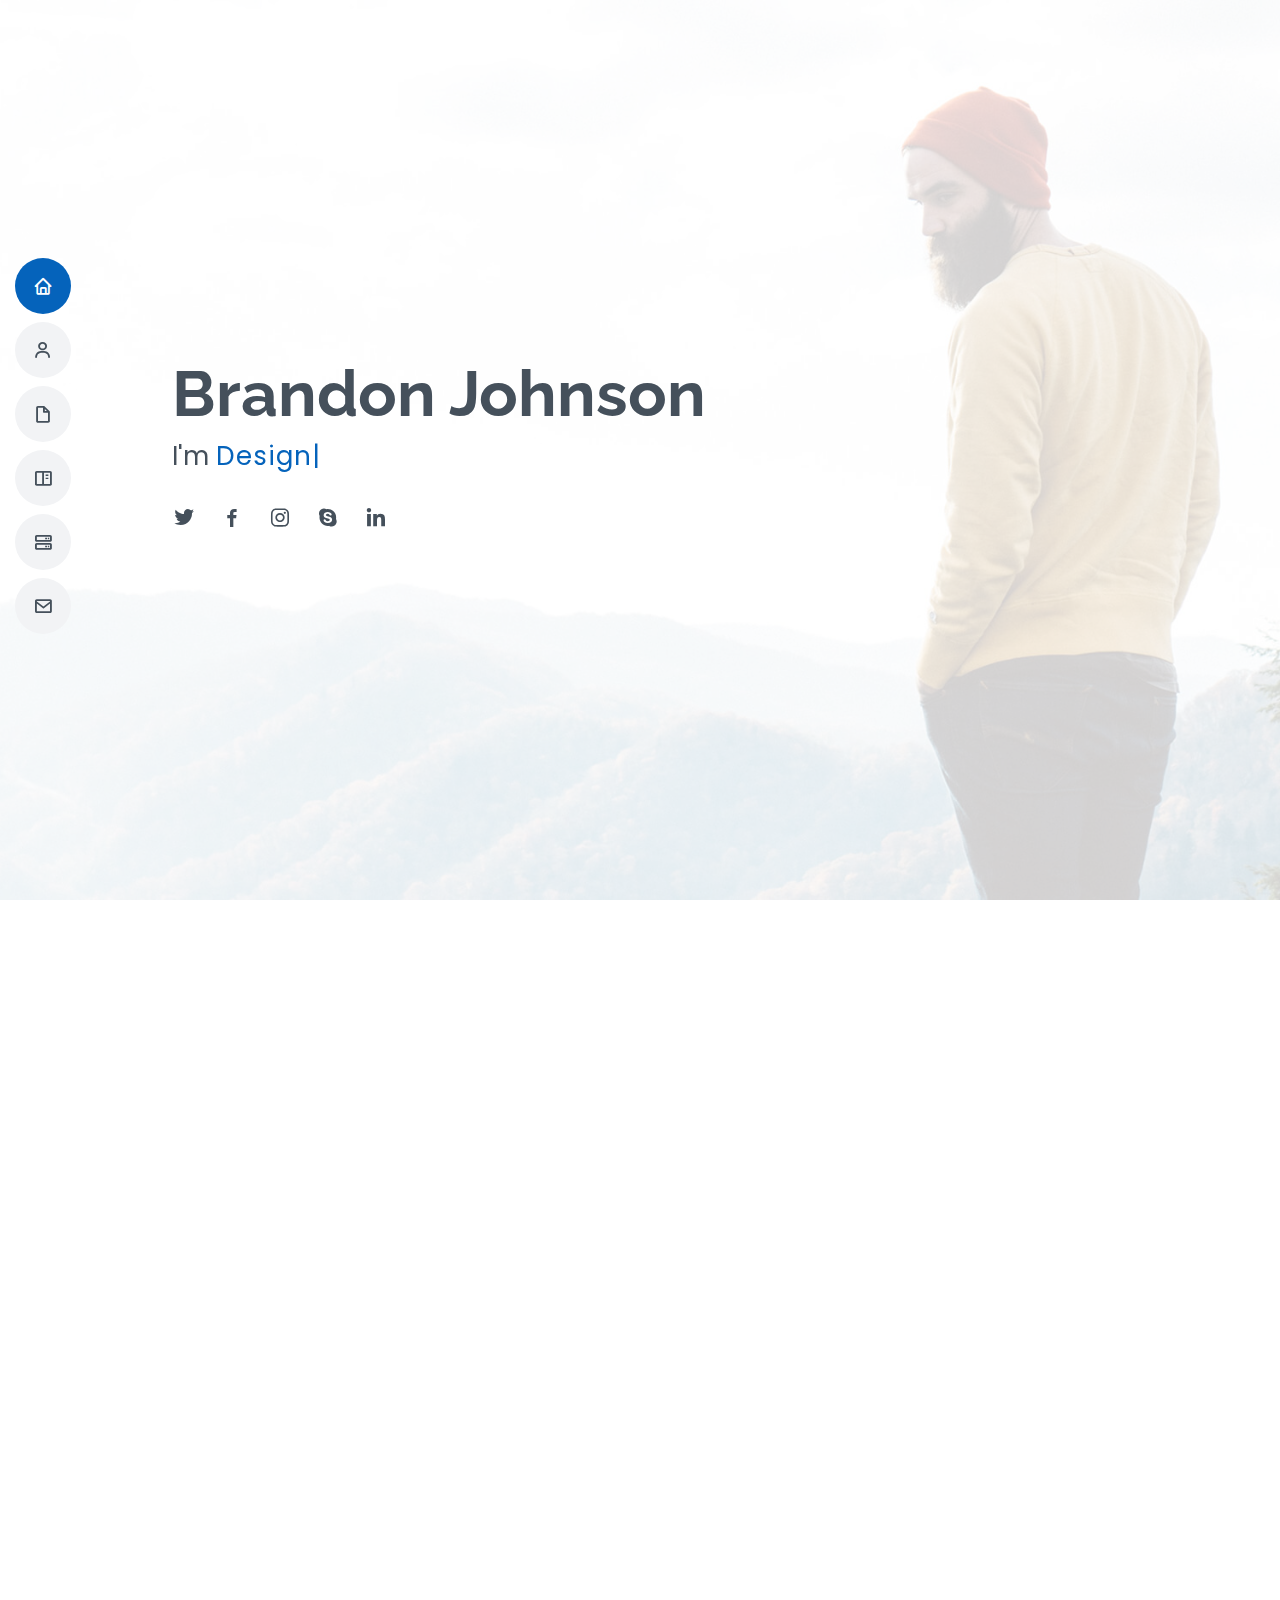
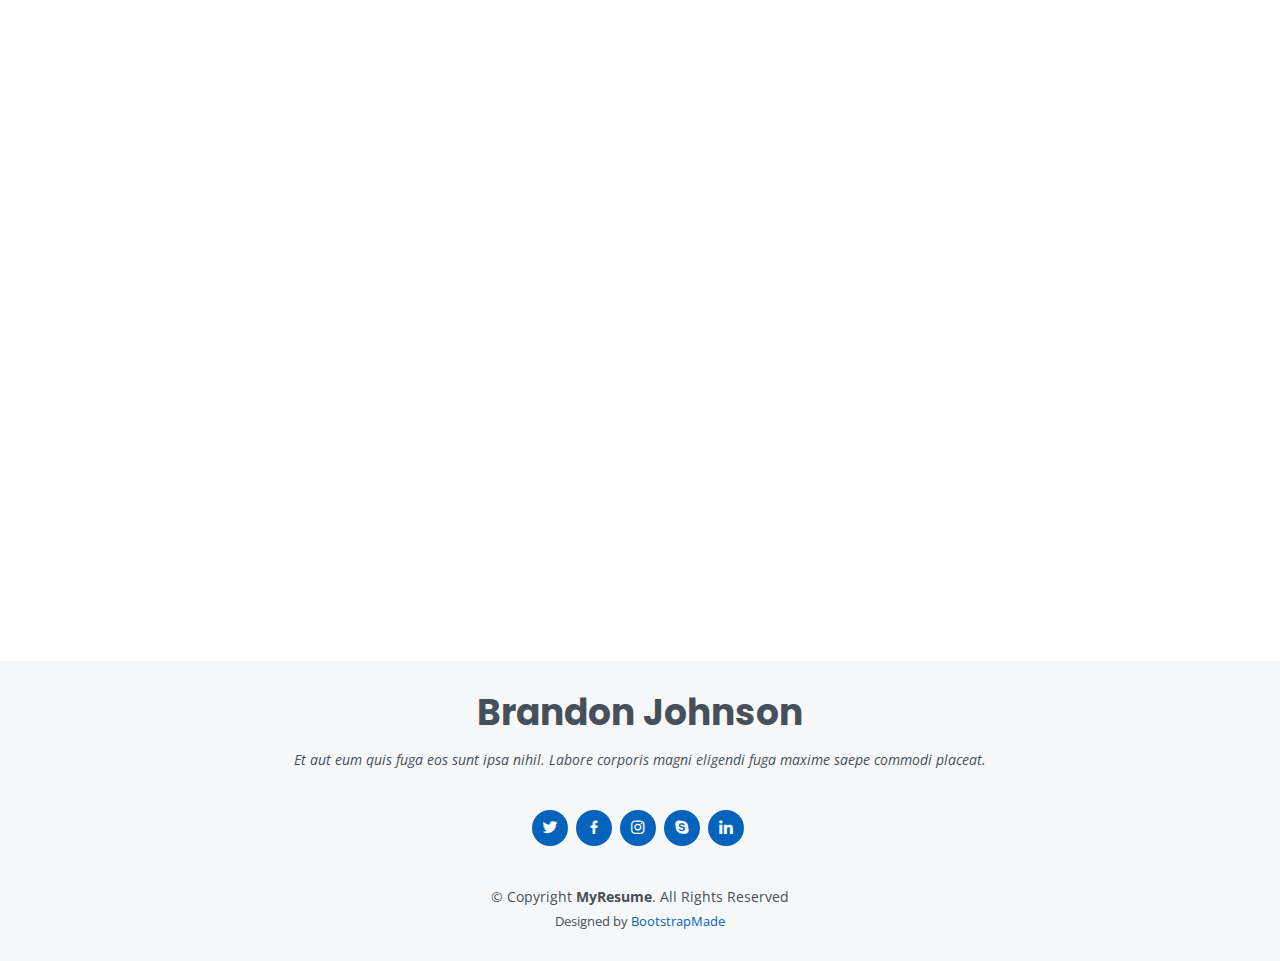
==== index.html @ c9fea16d "first commit" ====
<!DOCTYPE html>
<html lang="en">

<head>
  <meta charset="utf-8">
  <meta content="width=device-width, initial-scale=1.0" name="viewport">

  <title>MyResume Bootstrap Template - Index</title>
  <meta content="" name="description">
  <meta content="" name="keywords">

  <!-- Favicons -->
  <link href="assets/img/favicon.png" rel="icon">
  <link href="assets/img/apple-touch-icon.png" rel="apple-touch-icon">

  <!-- Google Fonts -->
  <link href="https://fonts.googleapis.com/css?family=Open+Sans:300,300i,400,400i,600,600i,700,700i|Raleway:300,300i,400,400i,500,500i,600,600i,700,700i|Poppins:300,300i,400,400i,500,500i,600,600i,700,700i" rel="stylesheet">

  <!-- Vendor CSS Files -->
  <link href="assets/vendor/aos/aos.css" rel="stylesheet">
  <link href="assets/vendor/bootstrap/css/bootstrap.min.css" rel="stylesheet">
  <link href="assets/vendor/bootstrap-icons/bootstrap-icons.css" rel="stylesheet">
  <link href="assets/vendor/boxicons/css/boxicons.min.css" rel="stylesheet">
  <link href="assets/vendor/glightbox/css/glightbox.min.css" rel="stylesheet">
  <link href="assets/vendor/swiper/swiper-bundle.min.css" rel="stylesheet">

  <!-- Template Main CSS File -->
  <link href="assets/css/style.css" rel="stylesheet">

  <!-- =======================================================
  * Template Name: MyResume - v4.6.0
  * Template URL: https://bootstrapmade.com/free-html-bootstrap-template-my-resume/
  * Author: BootstrapMade.com
  * License: https://bootstrapmade.com/license/
  ======================================================== -->
</head>

<body>

  <!-- ======= Mobile nav toggle button ======= -->
  <!-- <button type="button" class="mobile-nav-toggle d-xl-none"><i class="bi bi-list mobile-nav-toggle"></i></button> -->
  <i class="bi bi-list mobile-nav-toggle d-xl-none"></i>
  <!-- ======= Header ======= -->
  <header id="header" class="d-flex flex-column justify-content-center">

    <nav id="navbar" class="navbar nav-menu">
      <ul>
        <li><a href="#hero" class="nav-link scrollto active"><i class="bx bx-home"></i> <span>Home</span></a></li>
        <li><a href="#about" class="nav-link scrollto"><i class="bx bx-user"></i> <span>About</span></a></li>
        <li><a href="#resume" class="nav-link scrollto"><i class="bx bx-file-blank"></i> <span>Resume</span></a></li>
        <li><a href="#portfolio" class="nav-link scrollto"><i class="bx bx-book-content"></i> <span>Portfolio</span></a></li>
        <li><a href="#services" class="nav-link scrollto"><i class="bx bx-server"></i> <span>Services</span></a></li>
        <li><a href="#contact" class="nav-link scrollto"><i class="bx bx-envelope"></i> <span>Contact</span></a></li>
      </ul>
    </nav><!-- .nav-menu -->

  </header><!-- End Header -->

  <!-- ======= Hero Section ======= -->
  <section id="hero" class="d-flex flex-column justify-content-center">
    <div class="container" data-aos="zoom-in" data-aos-delay="100">
      <h1>Brandon Johnson</h1>
      <p>I'm <span class="typed" data-typed-items="Designer, Developer, Freelancer, Photographer"></span></p>
      <div class="social-links">
        <a href="#" class="twitter"><i class="bx bxl-twitter"></i></a>
        <a href="#" class="facebook"><i class="bx bxl-facebook"></i></a>
        <a href="#" class="instagram"><i class="bx bxl-instagram"></i></a>
        <a href="#" class="google-plus"><i class="bx bxl-skype"></i></a>
        <a href="#" class="linkedin"><i class="bx bxl-linkedin"></i></a>
      </div>
    </div>
  </section><!-- End Hero -->

  <main id="main">

    <!-- ======= About Section ======= -->
    <section id="about" class="about">
      <div class="container" data-aos="fade-up">

        <div class="section-title">
          <h2>About</h2>
          <p>Magnam dolores commodi suscipit. Necessitatibus eius consequatur ex aliquid fuga eum quidem. Sit sint consectetur velit. Quisquam quos quisquam cupiditate. Et nemo qui impedit suscipit alias ea. Quia fugiat sit in iste officiis commodi quidem hic quas.</p>
        </div>

        <div class="row">
          <div class="col-lg-4">
            <img src="assets/img/profile-img.jpg" class="img-fluid" alt="">
          </div>
          <div class="col-lg-8 pt-4 pt-lg-0 content">
            <h3>UI/UX Designer &amp; Web Developer.</h3>
            <p class="fst-italic">
              Lorem ipsum dolor sit amet, consectetur adipiscing elit, sed do eiusmod tempor incididunt ut labore et dolore
              magna aliqua.
            </p>
            <div class="row">
              <div class="col-lg-6">
                <ul>
                  <li><i class="bi bi-chevron-right"></i> <strong>Birthday:</strong> <span>1 May 1995</span></li>
                  <li><i class="bi bi-chevron-right"></i> <strong>Website:</strong> <span>www.example.com</span></li>
                  <li><i class="bi bi-chevron-right"></i> <strong>Phone:</strong> <span>+123 456 7890</span></li>
                  <li><i class="bi bi-chevron-right"></i> <strong>City:</strong> <span>New York, USA</span></li>
                </ul>
              </div>
              <div class="col-lg-6">
                <ul>
                  <li><i class="bi bi-chevron-right"></i> <strong>Age:</strong> <span>30</span></li>
                  <li><i class="bi bi-chevron-right"></i> <strong>Degree:</strong> <span>Master</span></li>
                  <li><i class="bi bi-chevron-right"></i> <strong>PhEmailone:</strong> <span>email@example.com</span></li>
                  <li><i class="bi bi-chevron-right"></i> <strong>Freelance:</strong> <span>Available</span></li>
                </ul>
              </div>
            </div>
            <p>
              Officiis eligendi itaque labore et dolorum mollitia officiis optio vero. Quisquam sunt adipisci omnis et ut. Nulla accusantium dolor incidunt officia tempore. Et eius omnis.
              Cupiditate ut dicta maxime officiis quidem quia. Sed et consectetur qui quia repellendus itaque neque. Aliquid amet quidem ut quaerat cupiditate. Ab et eum qui repellendus omnis culpa magni laudantium dolores.
            </p>
          </div>
        </div>

      </div>
    </section><!-- End About Section -->

    <!-- ======= Facts Section ======= -->
    <section id="facts" class="facts">
      <div class="container" data-aos="fade-up">

        <div class="section-title">
          <h2>Facts</h2>
          <p>Magnam dolores commodi suscipit. Necessitatibus eius consequatur ex aliquid fuga eum quidem. Sit sint consectetur velit. Quisquam quos quisquam cupiditate. Et nemo qui impedit suscipit alias ea. Quia fugiat sit in iste officiis commodi quidem hic quas.</p>
        </div>

        <div class="row">

          <div class="col-lg-3 col-md-6">
            <div class="count-box">
              <i class="bi bi-emoji-smile"></i>
              <span data-purecounter-start="0" data-purecounter-end="232" data-purecounter-duration="1" class="purecounter"></span>
              <p>Happy Clients</p>
            </div>
          </div>

          <div class="col-lg-3 col-md-6 mt-5 mt-md-0">
            <div class="count-box">
              <i class="bi bi-journal-richtext"></i>
              <span data-purecounter-start="0" data-purecounter-end="521" data-purecounter-duration="1" class="purecounter"></span>
              <p>Projects</p>
            </div>
          </div>

          <div class="col-lg-3 col-md-6 mt-5 mt-lg-0">
            <div class="count-box">
              <i class="bi bi-headset"></i>
              <span data-purecounter-start="0" data-purecounter-end="1463" data-purecounter-duration="1" class="purecounter"></span>
              <p>Hours Of Support</p>
            </div>
          </div>

          <div class="col-lg-3 col-md-6 mt-5 mt-lg-0">
            <div class="count-box">
              <i class="bi bi-award"></i>
              <span data-purecounter-start="0" data-purecounter-end="25" data-purecounter-duration="1" class="purecounter"></span>
              <p>Awards</p>
            </div>
          </div>

        </div>

      </div>
    </section><!-- End Facts Section -->

    <!-- ======= Skills Section ======= -->
    <section id="skills" class="skills section-bg">
      <div class="container" data-aos="fade-up">

        <div class="section-title">
          <h2>Skills</h2>
          <p>Magnam dolores commodi suscipit. Necessitatibus eius consequatur ex aliquid fuga eum quidem. Sit sint consectetur velit. Quisquam quos quisquam cupiditate. Et nemo qui impedit suscipit alias ea. Quia fugiat sit in iste officiis commodi quidem hic quas.</p>
        </div>

        <div class="row skills-content">

          <div class="col-lg-6">

            <div class="progress">
              <span class="skill">HTML <i class="val">100%</i></span>
              <div class="progress-bar-wrap">
                <div class="progress-bar" role="progressbar" aria-valuenow="100" aria-valuemin="0" aria-valuemax="100"></div>
              </div>
            </div>

            <div class="progress">
              <span class="skill">CSS <i class="val">90%</i></span>
              <div class="progress-bar-wrap">
                <div class="progress-bar" role="progressbar" aria-valuenow="90" aria-valuemin="0" aria-valuemax="100"></div>
              </div>
            </div>

            <div class="progress">
              <span class="skill">JavaScript <i class="val">75%</i></span>
              <div class="progress-bar-wrap">
                <div class="progress-bar" role="progressbar" aria-valuenow="75" aria-valuemin="0" aria-valuemax="100"></div>
              </div>
            </div>

          </div>

          <div class="col-lg-6">

            <div class="progress">
              <span class="skill">PHP <i class="val">80%</i></span>
              <div class="progress-bar-wrap">
                <div class="progress-bar" role="progressbar" aria-valuenow="80" aria-valuemin="0" aria-valuemax="100"></div>
              </div>
            </div>

            <div class="progress">
              <span class="skill">WordPress/CMS <i class="val">90%</i></span>
              <div class="progress-bar-wrap">
                <div class="progress-bar" role="progressbar" aria-valuenow="90" aria-valuemin="0" aria-valuemax="100"></div>
              </div>
            </div>

            <div class="progress">
              <span class="skill">Photoshop <i class="val">55%</i></span>
              <div class="progress-bar-wrap">
                <div class="progress-bar" role="progressbar" aria-valuenow="55" aria-valuemin="0" aria-valuemax="100"></div>
              </div>
            </div>

          </div>

        </div>

      </div>
    </section><!-- End Skills Section -->

    <!-- ======= Resume Section ======= -->
    <section id="resume" class="resume">
      <div class="container" data-aos="fade-up">

        <div class="section-title">
          <h2>Resume</h2>
          <p>Magnam dolores commodi suscipit. Necessitatibus eius consequatur ex aliquid fuga eum quidem. Sit sint consectetur velit. Quisquam quos quisquam cupiditate. Et nemo qui impedit suscipit alias ea. Quia fugiat sit in iste officiis commodi quidem hic quas.</p>
        </div>

        <div class="row">
          <div class="col-lg-6">
            <h3 class="resume-title">Sumary</h3>
            <div class="resume-item pb-0">
              <h4>Brandon Johnson</h4>
              <p><em>Innovative and deadline-driven Graphic Designer with 3+ years of experience designing and developing user-centered digital/print marketing material from initial concept to final, polished deliverable.</em></p>
              <ul>
                <li>Portland par 127,Orlando, FL</li>
                <li>(123) 456-7891</li>
                <li>alice.barkley@example.com</li>
              </ul>
            </div>

            <h3 class="resume-title">Education</h3>
            <div class="resume-item">
              <h4>Master of Fine Arts &amp; Graphic Design</h4>
              <h5>2015 - 2016</h5>
              <p><em>Rochester Institute of Technology, Rochester, NY</em></p>
              <p>Qui deserunt veniam. Et sed aliquam labore tempore sed quisquam iusto autem sit. Ea vero voluptatum qui ut dignissimos deleniti nerada porti sand markend</p>
            </div>
            <div class="resume-item">
              <h4>Bachelor of Fine Arts &amp; Graphic Design</h4>
              <h5>2010 - 2014</h5>
              <p><em>Rochester Institute of Technology, Rochester, NY</em></p>
              <p>Quia nobis sequi est occaecati aut. Repudiandae et iusto quae reiciendis et quis Eius vel ratione eius unde vitae rerum voluptates asperiores voluptatem Earum molestiae consequatur neque etlon sader mart dila</p>
            </div>
          </div>
          <div class="col-lg-6">
            <h3 class="resume-title">Professional Experience</h3>
            <div class="resume-item">
              <h4>Senior graphic design specialist</h4>
              <h5>2019 - Present</h5>
              <p><em>Experion, New York, NY </em></p>
              <ul>
                <li>Lead in the design, development, and implementation of the graphic, layout, and production communication materials</li>
                <li>Delegate tasks to the 7 members of the design team and provide counsel on all aspects of the project. </li>
                <li>Supervise the assessment of all graphic materials in order to ensure quality and accuracy of the design</li>
                <li>Oversee the efficient use of production project budgets ranging from $2,000 - $25,000</li>
              </ul>
            </div>
            <div class="resume-item">
              <h4>Graphic design specialist</h4>
              <h5>2017 - 2018</h5>
              <p><em>Stepping Stone Advertising, New York, NY</em></p>
              <ul>
                <li>Developed numerous marketing programs (logos, brochures,infographics, presentations, and advertisements).</li>
                <li>Managed up to 5 projects or tasks at a given time while under pressure</li>
                <li>Recommended and consulted with clients on the most appropriate graphic design</li>
                <li>Created 4+ design presentations and proposals a month for clients and account managers</li>
              </ul>
            </div>
          </div>
        </div>

      </div>
    </section><!-- End Resume Section -->

    <!-- ======= Portfolio Section ======= -->
    <section id="portfolio" class="portfolio section-bg">
      <div class="container" data-aos="fade-up">

        <div class="section-title">
          <h2>Portfolio</h2>
          <p>Magnam dolores commodi suscipit. Necessitatibus eius consequatur ex aliquid fuga eum quidem. Sit sint consectetur velit. Quisquam quos quisquam cupiditate. Et nemo qui impedit suscipit alias ea. Quia fugiat sit in iste officiis commodi quidem hic quas.</p>
        </div>

        <div class="row">
          <div class="col-lg-12 d-flex justify-content-center" data-aos="fade-up" data-aos-delay="100">
            <ul id="portfolio-flters">
              <li data-filter="*" class="filter-active">All</li>
              <li data-filter=".filter-app">App</li>
              <li data-filter=".filter-card">Card</li>
              <li data-filter=".filter-web">Web</li>
            </ul>
          </div>
        </div>

        <div class="row portfolio-container" data-aos="fade-up" data-aos-delay="200">

          <div class="col-lg-4 col-md-6 portfolio-item filter-app">
            <div class="portfolio-wrap">
              <img src="assets/img/portfolio/portfolio-1.jpg" class="img-fluid" alt="">
              <div class="portfolio-info">
                <h4>App 1</h4>
                <p>App</p>
                <div class="portfolio-links">
                  <a href="assets/img/portfolio/portfolio-1.jpg" data-gallery="portfolioGallery" class="portfolio-lightbox" title="App 1"><i class="bx bx-plus"></i></a>
                  <a href="portfolio-details.html" class="portfolio-details-lightbox" data-glightbox="type: external" title="Portfolio Details"><i class="bx bx-link"></i></a>
                </div>
              </div>
            </div>
          </div>

          <div class="col-lg-4 col-md-6 portfolio-item filter-web">
            <div class="portfolio-wrap">
              <img src="assets/img/portfolio/portfolio-2.jpg" class="img-fluid" alt="">
              <div class="portfolio-info">
                <h4>Web 3</h4>
                <p>Web</p>
                <div class="portfolio-links">
                  <a href="assets/img/portfolio/portfolio-2.jpg" data-gallery="portfolioGallery" class="portfolio-lightbox" title="Web 3"><i class="bx bx-plus"></i></a>
                  <a href="portfolio-details.html" class="portfolio-details-lightbox" data-glightbox="type: external" title="Portfolio Details"><i class="bx bx-link"></i></a>
                </div>
              </div>
            </div>
          </div>

          <div class="col-lg-4 col-md-6 portfolio-item filter-app">
            <div class="portfolio-wrap">
              <img src="assets/img/portfolio/portfolio-3.jpg" class="img-fluid" alt="">
              <div class="portfolio-info">
                <h4>App 2</h4>
                <p>App</p>
                <div class="portfolio-links">
                  <a href="assets/img/portfolio/portfolio-3.jpg" data-gallery="portfolioGallery" class="portfolio-lightbox" title="App 2"><i class="bx bx-plus"></i></a>
                  <a href="portfolio-details.html" class="portfolio-details-lightbox" data-glightbox="type: external" title="Portfolio Details"><i class="bx bx-link"></i></a>
                </div>
              </div>
            </div>
          </div>

          <div class="col-lg-4 col-md-6 portfolio-item filter-card">
            <div class="portfolio-wrap">
              <img src="assets/img/portfolio/portfolio-4.jpg" class="img-fluid" alt="">
              <div class="portfolio-info">
                <h4>Card 2</h4>
                <p>Card</p>
                <div class="portfolio-links">
                  <a href="assets/img/portfolio/portfolio-4.jpg" data-gallery="portfolioGallery" class="portfolio-lightbox" title="Card 2"><i class="bx bx-plus"></i></a>
                  <a href="portfolio-details.html" class="portfolio-details-lightbox" data-glightbox="type: external" title="Portfolio Details"><i class="bx bx-link"></i></a>
                </div>
              </div>
            </div>
          </div>

          <div class="col-lg-4 col-md-6 portfolio-item filter-web">
            <div class="portfolio-wrap">
              <img src="assets/img/portfolio/portfolio-5.jpg" class="img-fluid" alt="">
              <div class="portfolio-info">
                <h4>Web 2</h4>
                <p>Web</p>
                <div class="portfolio-links">
                  <a href="assets/img/portfolio/portfolio-5.jpg" data-gallery="portfolioGallery" class="portfolio-lightbox" title="Web 2"><i class="bx bx-plus"></i></a>
                  <a href="portfolio-details.html" class="portfolio-details-lightbox" data-glightbox="type: external" title="Portfolio Details"><i class="bx bx-link"></i></a>
                </div>
              </div>
            </div>
          </div>

          <div class="col-lg-4 col-md-6 portfolio-item filter-app">
            <div class="portfolio-wrap">
              <img src="assets/img/portfolio/portfolio-6.jpg" class="img-fluid" alt="">
              <div class="portfolio-info">
                <h4>App 3</h4>
                <p>App</p>
                <div class="portfolio-links">
                  <a href="assets/img/portfolio/portfolio-6.jpg" data-gallery="portfolioGallery" class="portfolio-lightbox" title="App 3"><i class="bx bx-plus"></i></a>
                  <a href="portfolio-details.html" class="portfolio-details-lightbox" data-glightbox="type: external" title="Portfolio Details"><i class="bx bx-link"></i></a>
                </div>
              </div>
            </div>
          </div>

          <div class="col-lg-4 col-md-6 portfolio-item filter-card">
            <div class="portfolio-wrap">
              <img src="assets/img/portfolio/portfolio-7.jpg" class="img-fluid" alt="">
              <div class="portfolio-info">
                <h4>Card 1</h4>
                <p>Card</p>
                <div class="portfolio-links">
                  <a href="assets/img/portfolio/portfolio-7.jpg" data-gallery="portfolioGallery" class="portfolio-lightbox" title="Card 1"><i class="bx bx-plus"></i></a>
                  <a href="portfolio-details.html" class="portfolio-details-lightbox" data-glightbox="type: external" title="Portfolio Details"><i class="bx bx-link"></i></a>
                </div>
              </div>
            </div>
          </div>

          <div class="col-lg-4 col-md-6 portfolio-item filter-card">
            <div class="portfolio-wrap">
              <img src="assets/img/portfolio/portfolio-8.jpg" class="img-fluid" alt="">
              <div class="portfolio-info">
                <h4>Card 3</h4>
                <p>Card</p>
                <div class="portfolio-links">
                  <a href="assets/img/portfolio/portfolio-8.jpg" data-gallery="portfolioGallery" class="portfolio-lightbox" title="Card 3"><i class="bx bx-plus"></i></a>
                  <a href="portfolio-details.html" class="portfolio-details-lightbox" data-glightbox="type: external" title="Portfolio Details"><i class="bx bx-link"></i></a>
                </div>
              </div>
            </div>
          </div>

          <div class="col-lg-4 col-md-6 portfolio-item filter-web">
            <div class="portfolio-wrap">
              <img src="assets/img/portfolio/portfolio-9.jpg" class="img-fluid" alt="">
              <div class="portfolio-info">
                <h4>Web 3</h4>
                <p>Web</p>
                <div class="portfolio-links">
                  <a href="assets/img/portfolio/portfolio-9.jpg" data-gallery="portfolioGallery" class="portfolio-lightbox" title="Web 3"><i class="bx bx-plus"></i></a>
                  <a href="portfolio-details.html" class="portfolio-details-lightbox" data-glightbox="type: external" title="Portfolio Details"><i class="bx bx-link"></i></a>
                </div>
              </div>
            </div>
          </div>

        </div>

      </div>
    </section><!-- End Portfolio Section -->

    <!-- ======= Services Section ======= -->
    <section id="services" class="services">
      <div class="container" data-aos="fade-up">

        <div class="section-title">
          <h2>Services</h2>
          <p>Magnam dolores commodi suscipit. Necessitatibus eius consequatur ex aliquid fuga eum quidem. Sit sint consectetur velit. Quisquam quos quisquam cupiditate. Et nemo qui impedit suscipit alias ea. Quia fugiat sit in iste officiis commodi quidem hic quas.</p>
        </div>

        <div class="row">

          <div class="col-lg-4 col-md-6 d-flex align-items-stretch" data-aos="zoom-in" data-aos-delay="100">
            <div class="icon-box iconbox-blue">
              <div class="icon">
                <svg width="100" height="100" viewBox="0 0 600 600" xmlns="http://www.w3.org/2000/svg">
                  <path stroke="none" stroke-width="0" fill="#f5f5f5" d="M300,521.0016835830174C376.1290562159157,517.8887921683347,466.0731472004068,529.7835943286574,510.70327084640275,468.03025145048787C554.3714126377745,407.6079735673963,508.03601936045806,328.9844924480964,491.2728898941984,256.3432110539036C474.5976632858925,184.082847569629,479.9380746630129,96.60480741107993,416.23090153303,58.64404602377083C348.86323505073057,18.502131276798302,261.93793281208167,40.57373210992963,193.5410806939664,78.93577620505333C130.42746243093433,114.334589627462,98.30271207620316,179.96522072025542,76.75703585869454,249.04625023123273C51.97151888228291,328.5150500222984,13.704378332031375,421.85034740162234,66.52175969318436,486.19268352777647C119.04800174914682,550.1803526380478,217.28368757567262,524.383925680826,300,521.0016835830174"></path>
                </svg>
                <i class="bx bxl-dribbble"></i>
              </div>
              <h4><a href="">Lorem Ipsum</a></h4>
              <p>Voluptatum deleniti atque corrupti quos dolores et quas molestias excepturi</p>
            </div>
          </div>

          <div class="col-lg-4 col-md-6 d-flex align-items-stretch mt-4 mt-md-0" data-aos="zoom-in" data-aos-delay="200">
            <div class="icon-box iconbox-orange ">
              <div class="icon">
                <svg width="100" height="100" viewBox="0 0 600 600" xmlns="http://www.w3.org/2000/svg">
                  <path stroke="none" stroke-width="0" fill="#f5f5f5" d="M300,582.0697525312426C382.5290701553225,586.8405444964366,449.9789794690241,525.3245884688669,502.5850820975895,461.55621195738473C556.606425686781,396.0723002908107,615.8543463187945,314.28637112970534,586.6730223649479,234.56875336149918C558.9533121215079,158.8439757836574,454.9685369536778,164.00468322053177,381.49747125262974,130.76875717737553C312.15926192815925,99.40240125094834,248.97055460311594,18.661163978235184,179.8680185752513,50.54337015887873C110.5421016452524,82.52863877960104,119.82277516462835,180.83849132639028,109.12597500060166,256.43424936330496C100.08760227029461,320.3096726198365,92.17705696193138,384.0621239912766,124.79988738764834,439.7174275375508C164.83382741302287,508.01625554203684,220.96474134820875,577.5009287672846,300,582.0697525312426"></path>
                </svg>
                <i class="bx bx-file"></i>
              </div>
              <h4><a href="">Sed Perspiciatis</a></h4>
              <p>Duis aute irure dolor in reprehenderit in voluptate velit esse cillum dolore</p>
            </div>
          </div>

          <div class="col-lg-4 col-md-6 d-flex align-items-stretch mt-4 mt-lg-0" data-aos="zoom-in" data-aos-delay="300">
            <div class="icon-box iconbox-pink">
              <div class="icon">
                <svg width="100" height="100" viewBox="0 0 600 600" xmlns="http://www.w3.org/2000/svg">
                  <path stroke="none" stroke-width="0" fill="#f5f5f5" d="M300,541.5067337569781C382.14930387511276,545.0595476570109,479.8736841581634,548.3450877840088,526.4010558755058,480.5488172755941C571.5218469581645,414.80211281144784,517.5187510058486,332.0715597781072,496.52539010469104,255.14436215662573C477.37192572678356,184.95920475031193,473.57363656557914,105.61284051026155,413.0603344069578,65.22779650032875C343.27470386102294,18.654635553484475,251.2091493199835,5.337323636656869,175.0934190732945,40.62881213300186C97.87086631185822,76.43348514350839,51.98124368387456,156.15599469081315,36.44837278890362,239.84606092416172C21.716077023791087,319.22268207091537,43.775223500013084,401.1760424656574,96.891909868211,461.97329694683043C147.22146801428983,519.5804099606455,223.5754009179313,538.201503339737,300,541.5067337569781"></path>
                </svg>
                <i class="bx bx-tachometer"></i>
              </div>
              <h4><a href="">Magni Dolores</a></h4>
              <p>Excepteur sint occaecat cupidatat non proident, sunt in culpa qui officia</p>
            </div>
          </div>

          <div class="col-lg-4 col-md-6 d-flex align-items-stretch mt-4" data-aos="zoom-in" data-aos-delay="100">
            <div class="icon-box iconbox-yellow">
              <div class="icon">
                <svg width="100" height="100" viewBox="0 0 600 600" xmlns="http://www.w3.org/2000/svg">
                  <path stroke="none" stroke-width="0" fill="#f5f5f5" d="M300,503.46388370962813C374.79870501325706,506.71871716319447,464.8034551963731,527.1746412648533,510.4981551193396,467.86667711651364C555.9287308511215,408.9015244558933,512.6030010748507,327.5744911775523,490.211057578863,256.5855673507754C471.097692560561,195.9906835881958,447.69079081568157,138.11976852964426,395.19560036434837,102.3242989838813C329.3053358748298,57.3949838291264,248.02791733380457,8.279543830951368,175.87071277845988,42.242879143198664C103.41431057327972,76.34704239035025,93.79494320519305,170.9812938413882,81.28167332365135,250.07896920659033C70.17666984294237,320.27484674793965,64.84698225790005,396.69656628748305,111.28512138212992,450.4950937839243C156.20124167950087,502.5303643271138,231.32542653798444,500.4755392045468,300,503.46388370962813"></path>
                </svg>
                <i class="bx bx-layer"></i>
              </div>
              <h4><a href="">Nemo Enim</a></h4>
              <p>At vero eos et accusamus et iusto odio dignissimos ducimus qui blanditiis</p>
            </div>
          </div>

          <div class="col-lg-4 col-md-6 d-flex align-items-stretch mt-4" data-aos="zoom-in" data-aos-delay="200">
            <div class="icon-box iconbox-red">
              <div class="icon">
                <svg width="100" height="100" viewBox="0 0 600 600" xmlns="http://www.w3.org/2000/svg">
                  <path stroke="none" stroke-width="0" fill="#f5f5f5" d="M300,532.3542879108572C369.38199826031484,532.3153073249985,429.10787420159085,491.63046689027357,474.5244479745417,439.17860296908856C522.8885846962883,383.3225815378663,569.1668002868075,314.3205725914397,550.7432151929288,242.7694973846089C532.6665558377875,172.5657663291529,456.2379748765914,142.6223662098291,390.3689995646985,112.34683881706744C326.66090330228417,83.06452184765237,258.84405631176094,53.51806209861945,193.32584062364296,78.48882559362697C121.61183558270385,105.82097193414197,62.805066853699245,167.19869350419734,48.57481801355237,242.6138429142374C34.843463184063346,315.3850353017275,76.69343916112496,383.4422959591041,125.22947124332185,439.3748458443577C170.7312796277747,491.8107796887764,230.57421082200815,532.3932930995766,300,532.3542879108572"></path>
                </svg>
                <i class="bx bx-slideshow"></i>
              </div>
              <h4><a href="">Dele Cardo</a></h4>
              <p>Quis consequatur saepe eligendi voluptatem consequatur dolor consequuntur</p>
            </div>
          </div>

          <div class="col-lg-4 col-md-6 d-flex align-items-stretch mt-4" data-aos="zoom-in" data-aos-delay="300">
            <div class="icon-box iconbox-teal">
              <div class="icon">
                <svg width="100" height="100" viewBox="0 0 600 600" xmlns="http://www.w3.org/2000/svg">
                  <path stroke="none" stroke-width="0" fill="#f5f5f5" d="M300,566.797414625762C385.7384707136149,576.1784315230908,478.7894351017131,552.8928747891023,531.9192734346935,484.94944893311C584.6109503024035,417.5663521118492,582.489472248146,322.67544863468447,553.9536738515405,242.03673114598146C529.1557734026468,171.96086150256528,465.24506316201064,127.66468636344209,395.9583748389544,100.7403814666027C334.2173773831606,76.7482773500951,269.4350130405921,84.62216499799875,207.1952322260088,107.2889140133804C132.92018162631612,134.33871894543012,41.79353780512637,160.00259165414826,22.644507872594943,236.69541883565114C3.319112789854554,314.0945973066697,72.72355303640163,379.243833228382,124.04198916343866,440.3218312028393C172.9286146004772,498.5055451809895,224.45579914871206,558.5317968840102,300,566.797414625762"></path>
                </svg>
                <i class="bx bx-arch"></i>
              </div>
              <h4><a href="">Divera Don</a></h4>
              <p>Modi nostrum vel laborum. Porro fugit error sit minus sapiente sit aspernatur</p>
            </div>
          </div>

        </div>

      </div>
    </section><!-- End Services Section -->

    <!-- ======= Testimonials Section ======= -->
    <section id="testimonials" class="testimonials section-bg">
      <div class="container" data-aos="fade-up">

        <div class="section-title">
          <h2>Testimonials</h2>
        </div>

        <div class="testimonials-slider swiper" data-aos="fade-up" data-aos-delay="100">
          <div class="swiper-wrapper">

            <div class="swiper-slide">
              <div class="testimonial-item">
                <img src="assets/img/testimonials/testimonials-1.jpg" class="testimonial-img" alt="">
                <h3>Saul Goodman</h3>
                <h4>Ceo &amp; Founder</h4>
                <p>
                  <i class="bx bxs-quote-alt-left quote-icon-left"></i>
                  Proin iaculis purus consequat sem cure digni ssim donec porttitora entum suscipit rhoncus. Accusantium quam, ultricies eget id, aliquam eget nibh et. Maecen aliquam, risus at semper.
                  <i class="bx bxs-quote-alt-right quote-icon-right"></i>
                </p>
              </div>
            </div><!-- End testimonial item -->

            <div class="swiper-slide">
              <div class="testimonial-item">
                <img src="assets/img/testimonials/testimonials-2.jpg" class="testimonial-img" alt="">
                <h3>Sara Wilsson</h3>
                <h4>Designer</h4>
                <p>
                  <i class="bx bxs-quote-alt-left quote-icon-left"></i>
                  Export tempor illum tamen malis malis eram quae irure esse labore quem cillum quid cillum eram malis quorum velit fore eram velit sunt aliqua noster fugiat irure amet legam anim culpa.
                  <i class="bx bxs-quote-alt-right quote-icon-right"></i>
                </p>
              </div>
            </div><!-- End testimonial item -->

            <div class="swiper-slide">
              <div class="testimonial-item">
                <img src="assets/img/testimonials/testimonials-3.jpg" class="testimonial-img" alt="">
                <h3>Jena Karlis</h3>
                <h4>Store Owner</h4>
                <p>
                  <i class="bx bxs-quote-alt-left quote-icon-left"></i>
                  Enim nisi quem export duis labore cillum quae magna enim sint quorum nulla quem veniam duis minim tempor labore quem eram duis noster aute amet eram fore quis sint minim.
                  <i class="bx bxs-quote-alt-right quote-icon-right"></i>
                </p>
              </div>
            </div><!-- End testimonial item -->

            <div class="swiper-slide">
              <div class="testimonial-item">
                <img src="assets/img/testimonials/testimonials-4.jpg" class="testimonial-img" alt="">
                <h3>Matt Brandon</h3>
                <h4>Freelancer</h4>
                <p>
                  <i class="bx bxs-quote-alt-left quote-icon-left"></i>
                  Fugiat enim eram quae cillum dolore dolor amet nulla culpa multos export minim fugiat minim velit minim dolor enim duis veniam ipsum anim magna sunt elit fore quem dolore labore illum veniam.
                  <i class="bx bxs-quote-alt-right quote-icon-right"></i>
                </p>
              </div>
            </div><!-- End testimonial item -->

            <div class="swiper-slide">
              <div class="testimonial-item">
                <img src="assets/img/testimonials/testimonials-5.jpg" class="testimonial-img" alt="">
                <h3>John Larson</h3>
                <h4>Entrepreneur</h4>
                <p>
                  <i class="bx bxs-quote-alt-left quote-icon-left"></i>
                  Quis quorum aliqua sint quem legam fore sunt eram irure aliqua veniam tempor noster veniam enim culpa labore duis sunt culpa nulla illum cillum fugiat legam esse veniam culpa fore nisi cillum quid.
                  <i class="bx bxs-quote-alt-right quote-icon-right"></i>
                </p>
              </div>
            </div><!-- End testimonial item -->

          </div>
          <div class="swiper-pagination"></div>
        </div>

      </div>
    </section><!-- End Testimonials Section -->

    <!-- ======= Contact Section ======= -->
    <section id="contact" class="contact">
      <div class="container" data-aos="fade-up">

        <div class="section-title">
          <h2>Contact</h2>
        </div>

        <div class="row mt-1">

          <div class="col-lg-4">
            <div class="info">
              <div class="address">
                <i class="bi bi-geo-alt"></i>
                <h4>Location:</h4>
                <p>A108 Adam Street, New York, NY 535022</p>
              </div>

              <div class="email">
                <i class="bi bi-envelope"></i>
                <h4>Email:</h4>
                <p>info@example.com</p>
              </div>

              <div class="phone">
                <i class="bi bi-phone"></i>
                <h4>Call:</h4>
                <p>+1 5589 55488 55s</p>
              </div>

            </div>

          </div>

          <div class="col-lg-8 mt-5 mt-lg-0">

            <form action="forms/contact.php" method="post" role="form" class="php-email-form">
              <div class="row">
                <div class="col-md-6 form-group">
                  <input type="text" name="name" class="form-control" id="name" placeholder="Your Name" required>
                </div>
                <div class="col-md-6 form-group mt-3 mt-md-0">
                  <input type="email" class="form-control" name="email" id="email" placeholder="Your Email" required>
                </div>
              </div>
              <div class="form-group mt-3">
                <input type="text" class="form-control" name="subject" id="subject" placeholder="Subject" required>
              </div>
              <div class="form-group mt-3">
                <textarea class="form-control" name="message" rows="5" placeholder="Message" required></textarea>
              </div>
              <div class="my-3">
                <div class="loading">Loading</div>
                <div class="error-message"></div>
                <div class="sent-message">Your message has been sent. Thank you!</div>
              </div>
              <div class="text-center"><button type="submit">Send Message</button></div>
            </form>

          </div>

        </div>

      </div>
    </section><!-- End Contact Section -->

  </main><!-- End #main -->

  <!-- ======= Footer ======= -->
  <footer id="footer">
    <div class="container">
      <h3>Brandon Johnson</h3>
      <p>Et aut eum quis fuga eos sunt ipsa nihil. Labore corporis magni eligendi fuga maxime saepe commodi placeat.</p>
      <div class="social-links">
        <a href="#" class="twitter"><i class="bx bxl-twitter"></i></a>
        <a href="#" class="facebook"><i class="bx bxl-facebook"></i></a>
        <a href="#" class="instagram"><i class="bx bxl-instagram"></i></a>
        <a href="#" class="google-plus"><i class="bx bxl-skype"></i></a>
        <a href="#" class="linkedin"><i class="bx bxl-linkedin"></i></a>
      </div>
      <div class="copyright">
        &copy; Copyright <strong><span>MyResume</span></strong>. All Rights Reserved
      </div>
      <div class="credits">
        <!-- All the links in the footer should remain intact. -->
        <!-- You can delete the links only if you purchased the pro version. -->
        <!-- Licensing information: [license-url] -->
        <!-- Purchase the pro version with working PHP/AJAX contact form: https://bootstrapmade.com/free-html-bootstrap-template-my-resume/ -->
        Designed by <a href="https://bootstrapmade.com/">BootstrapMade</a>
      </div>
    </div>
  </footer><!-- End Footer -->

  <div id="preloader"></div>
  <a href="#" class="back-to-top d-flex align-items-center justify-content-center"><i class="bi bi-arrow-up-short"></i></a>

  <!-- Vendor JS Files -->
  <script src="assets/vendor/aos/aos.js"></script>
  <script src="assets/vendor/bootstrap/js/bootstrap.bundle.min.js"></script>
  <script src="assets/vendor/glightbox/js/glightbox.min.js"></script>
  <script src="assets/vendor/isotope-layout/isotope.pkgd.min.js"></script>
  <script src="assets/vendor/php-email-form/validate.js"></script>
  <script src="assets/vendor/purecounter/purecounter.js"></script>
  <script src="assets/vendor/swiper/swiper-bundle.min.js"></script>
  <script src="assets/vendor/typed.js/typed.min.js"></script>
  <script src="assets/vendor/waypoints/noframework.waypoints.js"></script>

  <!-- Template Main JS File -->
  <script src="assets/js/main.js"></script>

</body>

</html>
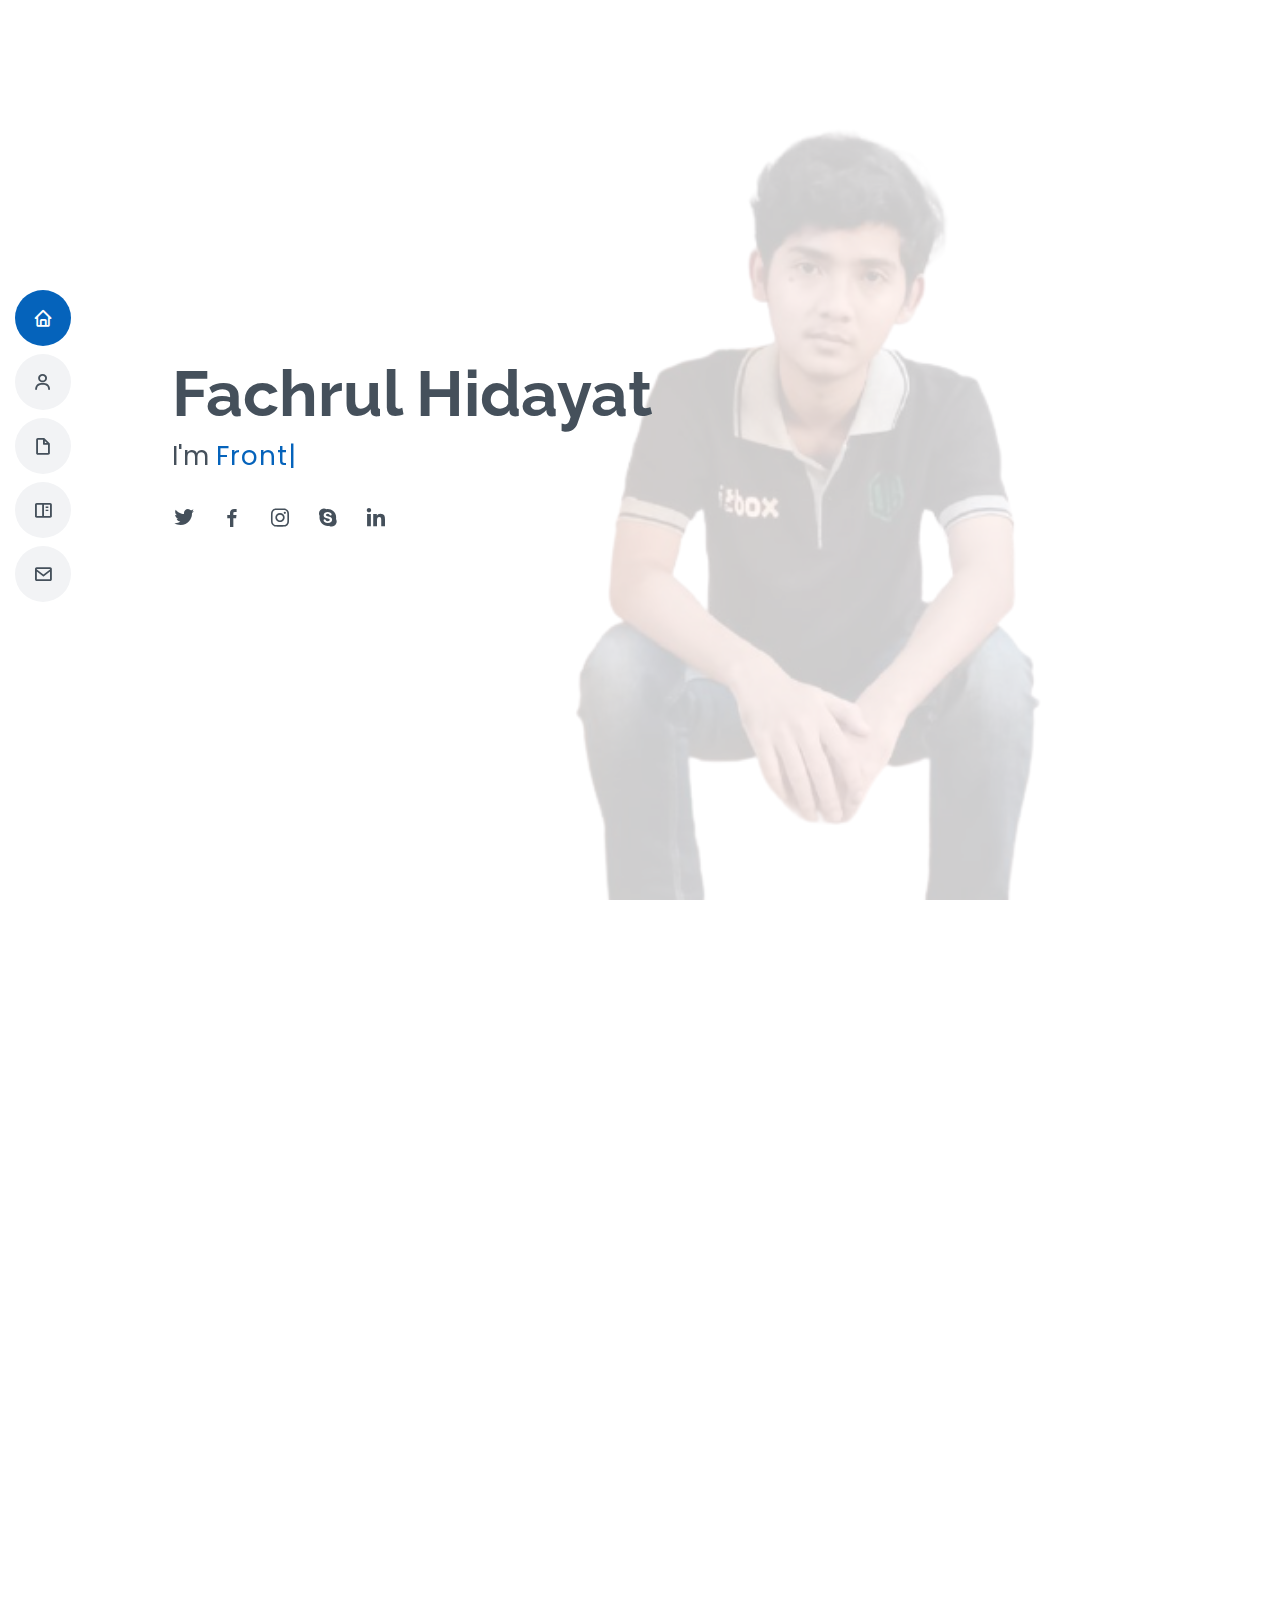
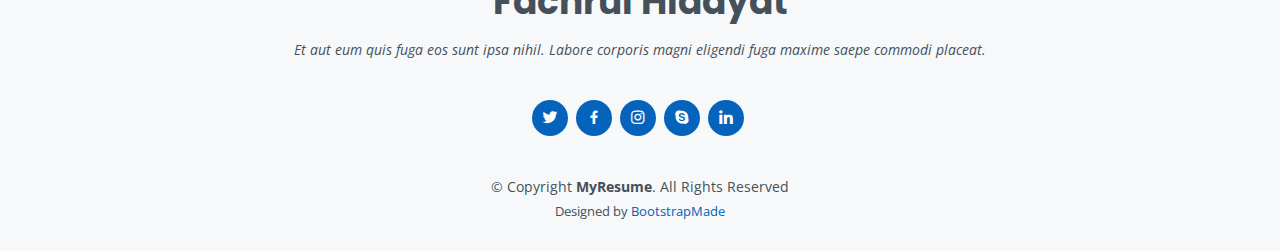
==== commit 996145d3: "update terbaru" ====
--- a/index.html
+++ b/index.html
@@ -1,745 +1,486 @@
 <!DOCTYPE html>
 <html lang="en">
-
-<head>
-  <meta charset="utf-8">
-  <meta content="width=device-width, initial-scale=1.0" name="viewport">
-
-  <title>MyResume Bootstrap Template - Index</title>
-  <meta content="" name="description">
-  <meta content="" name="keywords">
-
-  <!-- Favicons -->
-  <link href="assets/img/favicon.png" rel="icon">
-  <link href="assets/img/apple-touch-icon.png" rel="apple-touch-icon">
-
-  <!-- Google Fonts -->
-  <link href="https://fonts.googleapis.com/css?family=Open+Sans:300,300i,400,400i,600,600i,700,700i|Raleway:300,300i,400,400i,500,500i,600,600i,700,700i|Poppins:300,300i,400,400i,500,500i,600,600i,700,700i" rel="stylesheet">
-
-  <!-- Vendor CSS Files -->
-  <link href="assets/vendor/aos/aos.css" rel="stylesheet">
-  <link href="assets/vendor/bootstrap/css/bootstrap.min.css" rel="stylesheet">
-  <link href="assets/vendor/bootstrap-icons/bootstrap-icons.css" rel="stylesheet">
-  <link href="assets/vendor/boxicons/css/boxicons.min.css" rel="stylesheet">
-  <link href="assets/vendor/glightbox/css/glightbox.min.css" rel="stylesheet">
-  <link href="assets/vendor/swiper/swiper-bundle.min.css" rel="stylesheet">
-
-  <!-- Template Main CSS File -->
-  <link href="assets/css/style.css" rel="stylesheet">
-
-  <!-- =======================================================
-  * Template Name: MyResume - v4.6.0
-  * Template URL: https://bootstrapmade.com/free-html-bootstrap-template-my-resume/
-  * Author: BootstrapMade.com
-  * License: https://bootstrapmade.com/license/
-  ======================================================== -->
-</head>
-
-<body>
-
-  <!-- ======= Mobile nav toggle button ======= -->
-  <!-- <button type="button" class="mobile-nav-toggle d-xl-none"><i class="bi bi-list mobile-nav-toggle"></i></button> -->
-  <i class="bi bi-list mobile-nav-toggle d-xl-none"></i>
-  <!-- ======= Header ======= -->
-  <header id="header" class="d-flex flex-column justify-content-center">
-
-    <nav id="navbar" class="navbar nav-menu">
-      <ul>
-        <li><a href="#hero" class="nav-link scrollto active"><i class="bx bx-home"></i> <span>Home</span></a></li>
-        <li><a href="#about" class="nav-link scrollto"><i class="bx bx-user"></i> <span>About</span></a></li>
-        <li><a href="#resume" class="nav-link scrollto"><i class="bx bx-file-blank"></i> <span>Resume</span></a></li>
-        <li><a href="#portfolio" class="nav-link scrollto"><i class="bx bx-book-content"></i> <span>Portfolio</span></a></li>
-        <li><a href="#services" class="nav-link scrollto"><i class="bx bx-server"></i> <span>Services</span></a></li>
-        <li><a href="#contact" class="nav-link scrollto"><i class="bx bx-envelope"></i> <span>Contact</span></a></li>
-      </ul>
-    </nav><!-- .nav-menu -->
-
-  </header><!-- End Header -->
-
-  <!-- ======= Hero Section ======= -->
-  <section id="hero" class="d-flex flex-column justify-content-center">
-    <div class="container" data-aos="zoom-in" data-aos-delay="100">
-      <h1>Brandon Johnson</h1>
-      <p>I'm <span class="typed" data-typed-items="Designer, Developer, Freelancer, Photographer"></span></p>
-      <div class="social-links">
-        <a href="#" class="twitter"><i class="bx bxl-twitter"></i></a>
-        <a href="#" class="facebook"><i class="bx bxl-facebook"></i></a>
-        <a href="#" class="instagram"><i class="bx bxl-instagram"></i></a>
-        <a href="#" class="google-plus"><i class="bx bxl-skype"></i></a>
-        <a href="#" class="linkedin"><i class="bx bxl-linkedin"></i></a>
+  <head>
+    <meta charset="utf-8" />
+    <meta content="width=device-width, initial-scale=1.0" name="viewport" />
+
+    <title>MyResume Bootstrap Template - Index</title>
+    <meta content="" name="description" />
+    <meta content="" name="keywords" />
+
+    <!-- Favicons -->
+    <link href="assets/img/favicon.png" rel="icon" />
+    <link href="assets/img/apple-touch-icon.png" rel="apple-touch-icon" />
+
+    <!-- Google Fonts -->
+    <link href="https://fonts.googleapis.com/css?family=Open+Sans:300,300i,400,400i,600,600i,700,700i|Raleway:300,300i,400,400i,500,500i,600,600i,700,700i|Poppins:300,300i,400,400i,500,500i,600,600i,700,700i" rel="stylesheet" />
+
+    <!-- Vendor CSS Files -->
+    <link href="assets/vendor/aos/aos.css" rel="stylesheet" />
+    <link href="assets/vendor/bootstrap/css/bootstrap.min.css" rel="stylesheet" />
+    <link href="assets/vendor/bootstrap-icons/bootstrap-icons.css" rel="stylesheet" />
+    <link href="assets/vendor/boxicons/css/boxicons.min.css" rel="stylesheet" />
+    <link href="assets/vendor/glightbox/css/glightbox.min.css" rel="stylesheet" />
+    <link href="assets/vendor/swiper/swiper-bundle.min.css" rel="stylesheet" />
+
+    <!-- Template Main CSS File -->
+    <link href="assets/css/style.css" rel="stylesheet" />
+  </head>
+
+  <body>
+    <!-- ======= Mobile nav toggle button ======= -->
+    <!-- <button type="button" class="mobile-nav-toggle d-xl-none"><i class="bi bi-list mobile-nav-toggle"></i></button> -->
+    <i class="bi bi-list mobile-nav-toggle d-xl-none"></i>
+    <!-- ======= Header ======= -->
+    <header id="header" class="d-flex flex-column justify-content-center">
+      <nav id="navbar" class="navbar nav-menu">
+        <ul>
+          <li>
+            <a href="#hero" class="nav-link scrollto active"><i class="bx bx-home"></i> <span>Home</span></a>
+          </li>
+          <li>
+            <a href="#about" class="nav-link scrollto"><i class="bx bx-user"></i> <span>About</span></a>
+          </li>
+          <li>
+            <a href="#resume" class="nav-link scrollto"><i class="bx bx-file-blank"></i> <span>Resume</span></a>
+          </li>
+          <li>
+            <a href="#portfolio" class="nav-link scrollto"><i class="bx bx-book-content"></i> <span>Portfolio</span></a>
+          </li>
+
+          <li>
+            <a href="#contact" class="nav-link scrollto"><i class="bx bx-envelope"></i> <span>Contact</span></a>
+          </li>
+        </ul>
+      </nav>
+      <!-- .nav-menu -->
+    </header>
+    <!-- End Header -->
+
+    <!-- ======= Hero Section ======= -->
+    <section id="hero" class="d-flex flex-column justify-content-center">
+      <div class="container" data-aos="zoom-in" data-aos-delay="100">
+        <h1>Fachrul Hidayat</h1>
+        <p>I'm <span class="typed" data-typed-items="Front-End Developer, Freelancer, Gamers"></span></p>
+        <div class="social-links">
+          <a href="#" class="twitter"><i class="bx bxl-twitter"></i></a>
+          <a href="#" class="facebook"><i class="bx bxl-facebook"></i></a>
+          <a href="#" class="instagram"><i class="bx bxl-instagram"></i></a>
+          <a href="#" class="google-plus"><i class="bx bxl-skype"></i></a>
+          <a href="#" class="linkedin"><i class="bx bxl-linkedin"></i></a>
+        </div>
       </div>
-    </div>
-  </section><!-- End Hero -->
-
-  <main id="main">
-
-    <!-- ======= About Section ======= -->
-    <section id="about" class="about">
-      <div class="container" data-aos="fade-up">
-
-        <div class="section-title">
-          <h2>About</h2>
-          <p>Magnam dolores commodi suscipit. Necessitatibus eius consequatur ex aliquid fuga eum quidem. Sit sint consectetur velit. Quisquam quos quisquam cupiditate. Et nemo qui impedit suscipit alias ea. Quia fugiat sit in iste officiis commodi quidem hic quas.</p>
-        </div>
-
-        <div class="row">
-          <div class="col-lg-4">
-            <img src="assets/img/profile-img.jpg" class="img-fluid" alt="">
-          </div>
-          <div class="col-lg-8 pt-4 pt-lg-0 content">
-            <h3>UI/UX Designer &amp; Web Developer.</h3>
-            <p class="fst-italic">
-              Lorem ipsum dolor sit amet, consectetur adipiscing elit, sed do eiusmod tempor incididunt ut labore et dolore
-              magna aliqua.
+    </section>
+    <!-- End Hero -->
+
+    <main id="main">
+      <!-- ======= About Section ======= -->
+      <section id="about" class="about">
+        <div class="container" data-aos="fade-up">
+          <div class="section-title">
+            <h2>About</h2>
+            <p>Saya adalah seorang fresh graduade yang memiliki ketertarikan di bidang front-end developer, dan saya juga memiliki semangat yang tinggi untuk belajar lebih banyak lagi bahasa pemrogramman yang belum saya kuasai</p>
+          </div>
+
+          <div class="row align-items-center">
+            <div class="col-lg-4">
+              <img src="assets/img/fahrul.jpg" class="img-fluid rounded" alt="" />
+            </div>
+            <div class="col-lg-8 pt-4 pt-lg-0 content">
+              <h3>Front-End Developer</h3>
+
+              <div class="row">
+                <div class="col-lg-6">
+                  <ul>
+                    <li><i class="bi bi-chevron-right"></i> <strong>Birthday:</strong> <span>7 January 1999</span></li>
+                    <li><i class="bi bi-chevron-right"></i> <strong>Phone:</strong> <span>089504503050</span></li>
+                    <li><i class="bi bi-chevron-right"></i> <strong>City:</strong> <span>Indramayu, Jawa Barat</span></li>
+                  </ul>
+                </div>
+                <div class="col-lg-6">
+                  <ul>
+                    <li><i class="bi bi-chevron-right"></i> <strong>Age:</strong> <span>22</span></li>
+                    <li><i class="bi bi-chevron-right"></i> <strong>Degree:</strong> <span>Junior</span></li>
+                    <li><i class="bi bi-chevron-right"></i> <strong>Email:</strong> <span>fachrul.hidayat15@gmail.com</span></li>
+                  </ul>
+                </div>
+              </div>
+            </div>
+          </div>
+        </div>
+      </section>
+      <!-- End About Section -->
+
+      <!-- ======= Skills Section ======= -->
+      <section id="skills" class="skills section-bg">
+        <div class="container" data-aos="fade-up">
+          <div class="section-title">
+            <h2>Skills</h2>
+            <p>
+              Magnam dolores commodi suscipit. Necessitatibus eius consequatur ex aliquid fuga eum quidem. Sit sint consectetur velit. Quisquam quos quisquam cupiditate. Et nemo qui impedit suscipit alias ea. Quia fugiat sit in iste
+              officiis commodi quidem hic quas.
             </p>
-            <div class="row">
-              <div class="col-lg-6">
+          </div>
+
+          <div class="row skills-content">
+            <div class="col-lg-6">
+              <div class="progress">
+                <span class="skill">HTML <i class="val">90%</i></span>
+                <div class="progress-bar-wrap">
+                  <div class="progress-bar" role="progressbar" aria-valuenow="90" aria-valuemin="0" aria-valuemax="100"></div>
+                </div>
+              </div>
+
+              <div class="progress">
+                <span class="skill">CSS <i class="val">85%</i></span>
+                <div class="progress-bar-wrap">
+                  <div class="progress-bar" role="progressbar" aria-valuenow="85" aria-valuemin="0" aria-valuemax="100"></div>
+                </div>
+              </div>
+
+              <div class="progress">
+                <span class="skill">JavaScript <i class="val">70%</i></span>
+                <div class="progress-bar-wrap">
+                  <div class="progress-bar" role="progressbar" aria-valuenow="70" aria-valuemin="0" aria-valuemax="100"></div>
+                </div>
+              </div>
+
+              <div class="progress">
+                <span class="skill">Jquery <i class="val">70%</i></span>
+                <div class="progress-bar-wrap">
+                  <div class="progress-bar" role="progressbar" aria-valuenow="70" aria-valuemin="0" aria-valuemax="100"></div>
+                </div>
+              </div>
+            </div>
+
+            <div class="col-lg-6">
+              <div class="progress">
+                <span class="skill">Vue <i class="val">70%</i></span>
+                <div class="progress-bar-wrap">
+                  <div class="progress-bar" role="progressbar" aria-valuenow="70" aria-valuemin="0" aria-valuemax="100"></div>
+                </div>
+              </div>
+
+              <div class="progress">
+                <span class="skill">WordPress <i class="val">70%</i></span>
+                <div class="progress-bar-wrap">
+                  <div class="progress-bar" role="progressbar" aria-valuenow="70" aria-valuemin="0" aria-valuemax="100"></div>
+                </div>
+              </div>
+
+              <div class="progress">
+                <span class="skill">Webflow <i class="val">75%</i></span>
+                <div class="progress-bar-wrap">
+                  <div class="progress-bar" role="progressbar" aria-valuenow="75" aria-valuemin="0" aria-valuemax="100"></div>
+                </div>
+              </div>
+              <div class="progress">
+                <span class="skill">Bootstrap <i class="val">80%</i></span>
+                <div class="progress-bar-wrap">
+                  <div class="progress-bar" role="progressbar" aria-valuenow="80" aria-valuemin="0" aria-valuemax="100"></div>
+                </div>
+              </div>
+            </div>
+          </div>
+        </div>
+      </section>
+      <!-- End Skills Section -->
+
+      <!-- ======= Resume Section ======= -->
+      <section id="resume" class="resume">
+        <div class="container" data-aos="fade-up">
+          <div class="section-title">
+            <h2>Resume</h2>
+            <p>
+              Magnam dolores commodi suscipit. Necessitatibus eius consequatur ex aliquid fuga eum quidem. Sit sint consectetur velit. Quisquam quos quisquam cupiditate. Et nemo qui impedit suscipit alias ea. Quia fugiat sit in iste
+              officiis commodi quidem hic quas.
+            </p>
+          </div>
+
+          <div class="row">
+            <div class="col-lg-6">
+              <h3 class="resume-title">Education</h3>
+              <div class="resume-item">
+                <h4>Teknik Komputer &amp;Jaringan</h4>
+                <h5>2013 - 2016</h5>
+                <p><em>SMK Negeri 1 Sindang</em></p>
+              </div>
+              <div class="resume-item">
+                <h4>Teknik Informatika</h4>
+                <h5>2016 - 2020</h5>
+                <p><em>Sekolah Tinggi Teknologi Bandung</em></p>
+              </div>
+            </div>
+            <div class="col-lg-6">
+              <h3 class="resume-title">Internship Experience</h3>
+              <div class="resume-item">
+                <h4>Junior Web Developer</h4>
+                <h5>Agustus 2019 - Desember 2019</h5>
+                <p><em>PDAM Tirta Darma Ayu</em></p>
                 <ul>
-                  <li><i class="bi bi-chevron-right"></i> <strong>Birthday:</strong> <span>1 May 1995</span></li>
-                  <li><i class="bi bi-chevron-right"></i> <strong>Website:</strong> <span>www.example.com</span></li>
-                  <li><i class="bi bi-chevron-right"></i> <strong>Phone:</strong> <span>+123 456 7890</span></li>
-                  <li><i class="bi bi-chevron-right"></i> <strong>City:</strong> <span>New York, USA</span></li>
+                  <li>work closely with the team to build layouts, REST APIs, MySQL databases</li>
                 </ul>
               </div>
-              <div class="col-lg-6">
-                <ul>
-                  <li><i class="bi bi-chevron-right"></i> <strong>Age:</strong> <span>30</span></li>
-                  <li><i class="bi bi-chevron-right"></i> <strong>Degree:</strong> <span>Master</span></li>
-                  <li><i class="bi bi-chevron-right"></i> <strong>PhEmailone:</strong> <span>email@example.com</span></li>
-                  <li><i class="bi bi-chevron-right"></i> <strong>Freelance:</strong> <span>Available</span></li>
-                </ul>
-              </div>
-            </div>
+            </div>
+          </div>
+        </div>
+      </section>
+      <!-- End Resume Section -->
+
+      <!-- ======= Portfolio Section ======= -->
+      <section id="portfolio" class="portfolio section-bg">
+        <div class="container" data-aos="fade-up">
+          <div class="section-title">
+            <h2>Portfolio</h2>
             <p>
-              Officiis eligendi itaque labore et dolorum mollitia officiis optio vero. Quisquam sunt adipisci omnis et ut. Nulla accusantium dolor incidunt officia tempore. Et eius omnis.
-              Cupiditate ut dicta maxime officiis quidem quia. Sed et consectetur qui quia repellendus itaque neque. Aliquid amet quidem ut quaerat cupiditate. Ab et eum qui repellendus omnis culpa magni laudantium dolores.
+              Magnam dolores commodi suscipit. Necessitatibus eius consequatur ex aliquid fuga eum quidem. Sit sint consectetur velit. Quisquam quos quisquam cupiditate. Et nemo qui impedit suscipit alias ea. Quia fugiat sit in iste
+              officiis commodi quidem hic quas.
             </p>
           </div>
-        </div>
-
+
+          <div class="row">
+            <div class="col-lg-12 d-flex justify-content-center" data-aos="fade-up" data-aos-delay="100">
+              <ul id="portfolio-flters">
+                <li data-filter="*" class="filter-active">All</li>
+                <li data-filter=".filter-app">App</li>
+                <li data-filter=".filter-card">Card</li>
+                <li data-filter=".filter-web">Web</li>
+              </ul>
+            </div>
+          </div>
+
+          <div class="row portfolio-container" data-aos="fade-up" data-aos-delay="200">
+            <div class="col-lg-4 col-md-6 portfolio-item filter-app">
+              <div class="portfolio-wrap">
+                <img src="assets/img/portfolio/portfolio-1.jpg" class="img-fluid" alt="" />
+                <div class="portfolio-info">
+                  <h4>App 1</h4>
+                  <p>App</p>
+                  <div class="portfolio-links">
+                    <a href="assets/img/portfolio/portfolio-1.jpg" data-gallery="portfolioGallery" class="portfolio-lightbox" title="App 1"><i class="bx bx-plus"></i></a>
+                    <a href="portfolio-details.html" class="portfolio-details-lightbox" data-glightbox="type: external" title="Portfolio Details"><i class="bx bx-link"></i></a>
+                  </div>
+                </div>
+              </div>
+            </div>
+
+            <div class="col-lg-4 col-md-6 portfolio-item filter-web">
+              <div class="portfolio-wrap">
+                <img src="assets/img/portfolio/portfolio-2.jpg" class="img-fluid" alt="" />
+                <div class="portfolio-info">
+                  <h4>Web 3</h4>
+                  <p>Web</p>
+                  <div class="portfolio-links">
+                    <a href="assets/img/portfolio/portfolio-2.jpg" data-gallery="portfolioGallery" class="portfolio-lightbox" title="Web 3"><i class="bx bx-plus"></i></a>
+                    <a href="portfolio-details.html" class="portfolio-details-lightbox" data-glightbox="type: external" title="Portfolio Details"><i class="bx bx-link"></i></a>
+                  </div>
+                </div>
+              </div>
+            </div>
+
+            <div class="col-lg-4 col-md-6 portfolio-item filter-app">
+              <div class="portfolio-wrap">
+                <img src="assets/img/portfolio/portfolio-3.jpg" class="img-fluid" alt="" />
+                <div class="portfolio-info">
+                  <h4>App 2</h4>
+                  <p>App</p>
+                  <div class="portfolio-links">
+                    <a href="assets/img/portfolio/portfolio-3.jpg" data-gallery="portfolioGallery" class="portfolio-lightbox" title="App 2"><i class="bx bx-plus"></i></a>
+                    <a href="portfolio-details.html" class="portfolio-details-lightbox" data-glightbox="type: external" title="Portfolio Details"><i class="bx bx-link"></i></a>
+                  </div>
+                </div>
+              </div>
+            </div>
+
+            <div class="col-lg-4 col-md-6 portfolio-item filter-card">
+              <div class="portfolio-wrap">
+                <img src="assets/img/portfolio/portfolio-4.jpg" class="img-fluid" alt="" />
+                <div class="portfolio-info">
+                  <h4>Card 2</h4>
+                  <p>Card</p>
+                  <div class="portfolio-links">
+                    <a href="assets/img/portfolio/portfolio-4.jpg" data-gallery="portfolioGallery" class="portfolio-lightbox" title="Card 2"><i class="bx bx-plus"></i></a>
+                    <a href="portfolio-details.html" class="portfolio-details-lightbox" data-glightbox="type: external" title="Portfolio Details"><i class="bx bx-link"></i></a>
+                  </div>
+                </div>
+              </div>
+            </div>
+
+            <div class="col-lg-4 col-md-6 portfolio-item filter-web">
+              <div class="portfolio-wrap">
+                <img src="assets/img/portfolio/portfolio-5.jpg" class="img-fluid" alt="" />
+                <div class="portfolio-info">
+                  <h4>Web 2</h4>
+                  <p>Web</p>
+                  <div class="portfolio-links">
+                    <a href="assets/img/portfolio/portfolio-5.jpg" data-gallery="portfolioGallery" class="portfolio-lightbox" title="Web 2"><i class="bx bx-plus"></i></a>
+                    <a href="portfolio-details.html" class="portfolio-details-lightbox" data-glightbox="type: external" title="Portfolio Details"><i class="bx bx-link"></i></a>
+                  </div>
+                </div>
+              </div>
+            </div>
+
+            <div class="col-lg-4 col-md-6 portfolio-item filter-app">
+              <div class="portfolio-wrap">
+                <img src="assets/img/portfolio/portfolio-6.jpg" class="img-fluid" alt="" />
+                <div class="portfolio-info">
+                  <h4>App 3</h4>
+                  <p>App</p>
+                  <div class="portfolio-links">
+                    <a href="assets/img/portfolio/portfolio-6.jpg" data-gallery="portfolioGallery" class="portfolio-lightbox" title="App 3"><i class="bx bx-plus"></i></a>
+                    <a href="portfolio-details.html" class="portfolio-details-lightbox" data-glightbox="type: external" title="Portfolio Details"><i class="bx bx-link"></i></a>
+                  </div>
+                </div>
+              </div>
+            </div>
+
+            <div class="col-lg-4 col-md-6 portfolio-item filter-card">
+              <div class="portfolio-wrap">
+                <img src="assets/img/portfolio/portfolio-7.jpg" class="img-fluid" alt="" />
+                <div class="portfolio-info">
+                  <h4>Card 1</h4>
+                  <p>Card</p>
+                  <div class="portfolio-links">
+                    <a href="assets/img/portfolio/portfolio-7.jpg" data-gallery="portfolioGallery" class="portfolio-lightbox" title="Card 1"><i class="bx bx-plus"></i></a>
+                    <a href="portfolio-details.html" class="portfolio-details-lightbox" data-glightbox="type: external" title="Portfolio Details"><i class="bx bx-link"></i></a>
+                  </div>
+                </div>
+              </div>
+            </div>
+
+            <div class="col-lg-4 col-md-6 portfolio-item filter-card">
+              <div class="portfolio-wrap">
+                <img src="assets/img/portfolio/portfolio-8.jpg" class="img-fluid" alt="" />
+                <div class="portfolio-info">
+                  <h4>Card 3</h4>
+                  <p>Card</p>
+                  <div class="portfolio-links">
+                    <a href="assets/img/portfolio/portfolio-8.jpg" data-gallery="portfolioGallery" class="portfolio-lightbox" title="Card 3"><i class="bx bx-plus"></i></a>
+                    <a href="portfolio-details.html" class="portfolio-details-lightbox" data-glightbox="type: external" title="Portfolio Details"><i class="bx bx-link"></i></a>
+                  </div>
+                </div>
+              </div>
+            </div>
+
+            <div class="col-lg-4 col-md-6 portfolio-item filter-web">
+              <div class="portfolio-wrap">
+                <img src="assets/img/portfolio/portfolio-9.jpg" class="img-fluid" alt="" />
+                <div class="portfolio-info">
+                  <h4>Web 3</h4>
+                  <p>Web</p>
+                  <div class="portfolio-links">
+                    <a href="assets/img/portfolio/portfolio-9.jpg" data-gallery="portfolioGallery" class="portfolio-lightbox" title="Web 3"><i class="bx bx-plus"></i></a>
+                    <a href="portfolio-details.html" class="portfolio-details-lightbox" data-glightbox="type: external" title="Portfolio Details"><i class="bx bx-link"></i></a>
+                  </div>
+                </div>
+              </div>
+            </div>
+          </div>
+        </div>
+      </section>
+      <!-- End Portfolio Section -->
+
+      <!-- ======= Contact Section ======= -->
+      <section id="contact" class="contact">
+        <div class="container" data-aos="fade-up">
+          <div class="section-title">
+            <h2>Contact</h2>
+          </div>
+
+          <div class="row mt-1">
+            <div class="col-lg-4">
+              <div class="info">
+                <div class="address">
+                  <i class="bi bi-geo-alt"></i>
+                  <h4>Location:</h4>
+                  <p>A108 Adam Street, New York, NY 535022</p>
+                </div>
+
+                <div class="email">
+                  <i class="bi bi-envelope"></i>
+                  <h4>Email:</h4>
+                  <p>info@example.com</p>
+                </div>
+
+                <div class="phone">
+                  <i class="bi bi-phone"></i>
+                  <h4>Call:</h4>
+                  <p>+1 5589 55488 55s</p>
+                </div>
+              </div>
+            </div>
+
+            <div class="col-lg-8 mt-5 mt-lg-0">
+              <form action="#" role="form" class="php-email-form contact-form">
+                <div class="row">
+                  <div class="col-md-6 form-group">
+                    <input type="text" name="name" class="form-control" id="name" placeholder="Your Name" required />
+                  </div>
+                  <div class="col-md-6 form-group mt-3 mt-md-0">
+                    <input type="email" class="form-control" name="email" id="email" placeholder="Your Email" required />
+                  </div>
+                </div>
+                <div class="form-group mt-3">
+                  <input type="text" class="form-control" name="subject" id="subject" placeholder="Subject" required />
+                </div>
+                <div class="form-group mt-3">
+                  <textarea class="form-control" name="message" rows="5" id="message" placeholder="Message" required></textarea>
+                </div>
+                <div class="my-3">
+                  <div class="loading">Loading</div>
+                  <div class="error-message"></div>
+                  <div class="sent-message">Your message has been sent. Thank you!</div>
+                </div>
+                <div class="text-center" onclick="sendEmail()"><button type="submit">Send Message</button></div>
+              </form>
+            </div>
+          </div>
+        </div>
+      </section>
+      <!-- End Contact Section -->
+    </main>
+    <!-- End #main -->
+
+    <!-- ======= Footer ======= -->
+    <footer id="footer">
+      <div class="container">
+        <h3>Fachrul Hidayat</h3>
+        <p>Et aut eum quis fuga eos sunt ipsa nihil. Labore corporis magni eligendi fuga maxime saepe commodi placeat.</p>
+        <div class="social-links">
+          <a href="#" class="twitter"><i class="bx bxl-twitter"></i></a>
+          <a href="#" class="facebook"><i class="bx bxl-facebook"></i></a>
+          <a href="#" class="instagram"><i class="bx bxl-instagram"></i></a>
+          <a href="#" class="google-plus"><i class="bx bxl-skype"></i></a>
+          <a href="#" class="linkedin"><i class="bx bxl-linkedin"></i></a>
+        </div>
+        <div class="copyright">
+          &copy; Copyright <strong><span>MyResume</span></strong
+          >. All Rights Reserved
+        </div>
+        <div class="credits">Designed by <a href="https://bootstrapmade.com/">BootstrapMade</a></div>
       </div>
-    </section><!-- End About Section -->
-
-    <!-- ======= Facts Section ======= -->
-    <section id="facts" class="facts">
-      <div class="container" data-aos="fade-up">
-
-        <div class="section-title">
-          <h2>Facts</h2>
-          <p>Magnam dolores commodi suscipit. Necessitatibus eius consequatur ex aliquid fuga eum quidem. Sit sint consectetur velit. Quisquam quos quisquam cupiditate. Et nemo qui impedit suscipit alias ea. Quia fugiat sit in iste officiis commodi quidem hic quas.</p>
-        </div>
-
-        <div class="row">
-
-          <div class="col-lg-3 col-md-6">
-            <div class="count-box">
-              <i class="bi bi-emoji-smile"></i>
-              <span data-purecounter-start="0" data-purecounter-end="232" data-purecounter-duration="1" class="purecounter"></span>
-              <p>Happy Clients</p>
-            </div>
-          </div>
-
-          <div class="col-lg-3 col-md-6 mt-5 mt-md-0">
-            <div class="count-box">
-              <i class="bi bi-journal-richtext"></i>
-              <span data-purecounter-start="0" data-purecounter-end="521" data-purecounter-duration="1" class="purecounter"></span>
-              <p>Projects</p>
-            </div>
-          </div>
-
-          <div class="col-lg-3 col-md-6 mt-5 mt-lg-0">
-            <div class="count-box">
-              <i class="bi bi-headset"></i>
-              <span data-purecounter-start="0" data-purecounter-end="1463" data-purecounter-duration="1" class="purecounter"></span>
-              <p>Hours Of Support</p>
-            </div>
-          </div>
-
-          <div class="col-lg-3 col-md-6 mt-5 mt-lg-0">
-            <div class="count-box">
-              <i class="bi bi-award"></i>
-              <span data-purecounter-start="0" data-purecounter-end="25" data-purecounter-duration="1" class="purecounter"></span>
-              <p>Awards</p>
-            </div>
-          </div>
-
-        </div>
-
-      </div>
-    </section><!-- End Facts Section -->
-
-    <!-- ======= Skills Section ======= -->
-    <section id="skills" class="skills section-bg">
-      <div class="container" data-aos="fade-up">
-
-        <div class="section-title">
-          <h2>Skills</h2>
-          <p>Magnam dolores commodi suscipit. Necessitatibus eius consequatur ex aliquid fuga eum quidem. Sit sint consectetur velit. Quisquam quos quisquam cupiditate. Et nemo qui impedit suscipit alias ea. Quia fugiat sit in iste officiis commodi quidem hic quas.</p>
-        </div>
-
-        <div class="row skills-content">
-
-          <div class="col-lg-6">
-
-            <div class="progress">
-              <span class="skill">HTML <i class="val">100%</i></span>
-              <div class="progress-bar-wrap">
-                <div class="progress-bar" role="progressbar" aria-valuenow="100" aria-valuemin="0" aria-valuemax="100"></div>
-              </div>
-            </div>
-
-            <div class="progress">
-              <span class="skill">CSS <i class="val">90%</i></span>
-              <div class="progress-bar-wrap">
-                <div class="progress-bar" role="progressbar" aria-valuenow="90" aria-valuemin="0" aria-valuemax="100"></div>
-              </div>
-            </div>
-
-            <div class="progress">
-              <span class="skill">JavaScript <i class="val">75%</i></span>
-              <div class="progress-bar-wrap">
-                <div class="progress-bar" role="progressbar" aria-valuenow="75" aria-valuemin="0" aria-valuemax="100"></div>
-              </div>
-            </div>
-
-          </div>
-
-          <div class="col-lg-6">
-
-            <div class="progress">
-              <span class="skill">PHP <i class="val">80%</i></span>
-              <div class="progress-bar-wrap">
-                <div class="progress-bar" role="progressbar" aria-valuenow="80" aria-valuemin="0" aria-valuemax="100"></div>
-              </div>
-            </div>
-
-            <div class="progress">
-              <span class="skill">WordPress/CMS <i class="val">90%</i></span>
-              <div class="progress-bar-wrap">
-                <div class="progress-bar" role="progressbar" aria-valuenow="90" aria-valuemin="0" aria-valuemax="100"></div>
-              </div>
-            </div>
-
-            <div class="progress">
-              <span class="skill">Photoshop <i class="val">55%</i></span>
-              <div class="progress-bar-wrap">
-                <div class="progress-bar" role="progressbar" aria-valuenow="55" aria-valuemin="0" aria-valuemax="100"></div>
-              </div>
-            </div>
-
-          </div>
-
-        </div>
-
-      </div>
-    </section><!-- End Skills Section -->
-
-    <!-- ======= Resume Section ======= -->
-    <section id="resume" class="resume">
-      <div class="container" data-aos="fade-up">
-
-        <div class="section-title">
-          <h2>Resume</h2>
-          <p>Magnam dolores commodi suscipit. Necessitatibus eius consequatur ex aliquid fuga eum quidem. Sit sint consectetur velit. Quisquam quos quisquam cupiditate. Et nemo qui impedit suscipit alias ea. Quia fugiat sit in iste officiis commodi quidem hic quas.</p>
-        </div>
-
-        <div class="row">
-          <div class="col-lg-6">
-            <h3 class="resume-title">Sumary</h3>
-            <div class="resume-item pb-0">
-              <h4>Brandon Johnson</h4>
-              <p><em>Innovative and deadline-driven Graphic Designer with 3+ years of experience designing and developing user-centered digital/print marketing material from initial concept to final, polished deliverable.</em></p>
-              <ul>
-                <li>Portland par 127,Orlando, FL</li>
-                <li>(123) 456-7891</li>
-                <li>alice.barkley@example.com</li>
-              </ul>
-            </div>
-
-            <h3 class="resume-title">Education</h3>
-            <div class="resume-item">
-              <h4>Master of Fine Arts &amp; Graphic Design</h4>
-              <h5>2015 - 2016</h5>
-              <p><em>Rochester Institute of Technology, Rochester, NY</em></p>
-              <p>Qui deserunt veniam. Et sed aliquam labore tempore sed quisquam iusto autem sit. Ea vero voluptatum qui ut dignissimos deleniti nerada porti sand markend</p>
-            </div>
-            <div class="resume-item">
-              <h4>Bachelor of Fine Arts &amp; Graphic Design</h4>
-              <h5>2010 - 2014</h5>
-              <p><em>Rochester Institute of Technology, Rochester, NY</em></p>
-              <p>Quia nobis sequi est occaecati aut. Repudiandae et iusto quae reiciendis et quis Eius vel ratione eius unde vitae rerum voluptates asperiores voluptatem Earum molestiae consequatur neque etlon sader mart dila</p>
-            </div>
-          </div>
-          <div class="col-lg-6">
-            <h3 class="resume-title">Professional Experience</h3>
-            <div class="resume-item">
-              <h4>Senior graphic design specialist</h4>
-              <h5>2019 - Present</h5>
-              <p><em>Experion, New York, NY </em></p>
-              <ul>
-                <li>Lead in the design, development, and implementation of the graphic, layout, and production communication materials</li>
-                <li>Delegate tasks to the 7 members of the design team and provide counsel on all aspects of the project. </li>
-                <li>Supervise the assessment of all graphic materials in order to ensure quality and accuracy of the design</li>
-                <li>Oversee the efficient use of production project budgets ranging from $2,000 - $25,000</li>
-              </ul>
-            </div>
-            <div class="resume-item">
-              <h4>Graphic design specialist</h4>
-              <h5>2017 - 2018</h5>
-              <p><em>Stepping Stone Advertising, New York, NY</em></p>
-              <ul>
-                <li>Developed numerous marketing programs (logos, brochures,infographics, presentations, and advertisements).</li>
-                <li>Managed up to 5 projects or tasks at a given time while under pressure</li>
-                <li>Recommended and consulted with clients on the most appropriate graphic design</li>
-                <li>Created 4+ design presentations and proposals a month for clients and account managers</li>
-              </ul>
-            </div>
-          </div>
-        </div>
-
-      </div>
-    </section><!-- End Resume Section -->
-
-    <!-- ======= Portfolio Section ======= -->
-    <section id="portfolio" class="portfolio section-bg">
-      <div class="container" data-aos="fade-up">
-
-        <div class="section-title">
-          <h2>Portfolio</h2>
-          <p>Magnam dolores commodi suscipit. Necessitatibus eius consequatur ex aliquid fuga eum quidem. Sit sint consectetur velit. Quisquam quos quisquam cupiditate. Et nemo qui impedit suscipit alias ea. Quia fugiat sit in iste officiis commodi quidem hic quas.</p>
-        </div>
-
-        <div class="row">
-          <div class="col-lg-12 d-flex justify-content-center" data-aos="fade-up" data-aos-delay="100">
-            <ul id="portfolio-flters">
-              <li data-filter="*" class="filter-active">All</li>
-              <li data-filter=".filter-app">App</li>
-              <li data-filter=".filter-card">Card</li>
-              <li data-filter=".filter-web">Web</li>
-            </ul>
-          </div>
-        </div>
-
-        <div class="row portfolio-container" data-aos="fade-up" data-aos-delay="200">
-
-          <div class="col-lg-4 col-md-6 portfolio-item filter-app">
-            <div class="portfolio-wrap">
-              <img src="assets/img/portfolio/portfolio-1.jpg" class="img-fluid" alt="">
-              <div class="portfolio-info">
-                <h4>App 1</h4>
-                <p>App</p>
-                <div class="portfolio-links">
-                  <a href="assets/img/portfolio/portfolio-1.jpg" data-gallery="portfolioGallery" class="portfolio-lightbox" title="App 1"><i class="bx bx-plus"></i></a>
-                  <a href="portfolio-details.html" class="portfolio-details-lightbox" data-glightbox="type: external" title="Portfolio Details"><i class="bx bx-link"></i></a>
-                </div>
-              </div>
-            </div>
-          </div>
-
-          <div class="col-lg-4 col-md-6 portfolio-item filter-web">
-            <div class="portfolio-wrap">
-              <img src="assets/img/portfolio/portfolio-2.jpg" class="img-fluid" alt="">
-              <div class="portfolio-info">
-                <h4>Web 3</h4>
-                <p>Web</p>
-                <div class="portfolio-links">
-                  <a href="assets/img/portfolio/portfolio-2.jpg" data-gallery="portfolioGallery" class="portfolio-lightbox" title="Web 3"><i class="bx bx-plus"></i></a>
-                  <a href="portfolio-details.html" class="portfolio-details-lightbox" data-glightbox="type: external" title="Portfolio Details"><i class="bx bx-link"></i></a>
-                </div>
-              </div>
-            </div>
-          </div>
-
-          <div class="col-lg-4 col-md-6 portfolio-item filter-app">
-            <div class="portfolio-wrap">
-              <img src="assets/img/portfolio/portfolio-3.jpg" class="img-fluid" alt="">
-              <div class="portfolio-info">
-                <h4>App 2</h4>
-                <p>App</p>
-                <div class="portfolio-links">
-                  <a href="assets/img/portfolio/portfolio-3.jpg" data-gallery="portfolioGallery" class="portfolio-lightbox" title="App 2"><i class="bx bx-plus"></i></a>
-                  <a href="portfolio-details.html" class="portfolio-details-lightbox" data-glightbox="type: external" title="Portfolio Details"><i class="bx bx-link"></i></a>
-                </div>
-              </div>
-            </div>
-          </div>
-
-          <div class="col-lg-4 col-md-6 portfolio-item filter-card">
-            <div class="portfolio-wrap">
-              <img src="assets/img/portfolio/portfolio-4.jpg" class="img-fluid" alt="">
-              <div class="portfolio-info">
-                <h4>Card 2</h4>
-                <p>Card</p>
-                <div class="portfolio-links">
-                  <a href="assets/img/portfolio/portfolio-4.jpg" data-gallery="portfolioGallery" class="portfolio-lightbox" title="Card 2"><i class="bx bx-plus"></i></a>
-                  <a href="portfolio-details.html" class="portfolio-details-lightbox" data-glightbox="type: external" title="Portfolio Details"><i class="bx bx-link"></i></a>
-                </div>
-              </div>
-            </div>
-          </div>
-
-          <div class="col-lg-4 col-md-6 portfolio-item filter-web">
-            <div class="portfolio-wrap">
-              <img src="assets/img/portfolio/portfolio-5.jpg" class="img-fluid" alt="">
-              <div class="portfolio-info">
-                <h4>Web 2</h4>
-                <p>Web</p>
-                <div class="portfolio-links">
-                  <a href="assets/img/portfolio/portfolio-5.jpg" data-gallery="portfolioGallery" class="portfolio-lightbox" title="Web 2"><i class="bx bx-plus"></i></a>
-                  <a href="portfolio-details.html" class="portfolio-details-lightbox" data-glightbox="type: external" title="Portfolio Details"><i class="bx bx-link"></i></a>
-                </div>
-              </div>
-            </div>
-          </div>
-
-          <div class="col-lg-4 col-md-6 portfolio-item filter-app">
-            <div class="portfolio-wrap">
-              <img src="assets/img/portfolio/portfolio-6.jpg" class="img-fluid" alt="">
-              <div class="portfolio-info">
-                <h4>App 3</h4>
-                <p>App</p>
-                <div class="portfolio-links">
-                  <a href="assets/img/portfolio/portfolio-6.jpg" data-gallery="portfolioGallery" class="portfolio-lightbox" title="App 3"><i class="bx bx-plus"></i></a>
-                  <a href="portfolio-details.html" class="portfolio-details-lightbox" data-glightbox="type: external" title="Portfolio Details"><i class="bx bx-link"></i></a>
-                </div>
-              </div>
-            </div>
-          </div>
-
-          <div class="col-lg-4 col-md-6 portfolio-item filter-card">
-            <div class="portfolio-wrap">
-              <img src="assets/img/portfolio/portfolio-7.jpg" class="img-fluid" alt="">
-              <div class="portfolio-info">
-                <h4>Card 1</h4>
-                <p>Card</p>
-                <div class="portfolio-links">
-                  <a href="assets/img/portfolio/portfolio-7.jpg" data-gallery="portfolioGallery" class="portfolio-lightbox" title="Card 1"><i class="bx bx-plus"></i></a>
-                  <a href="portfolio-details.html" class="portfolio-details-lightbox" data-glightbox="type: external" title="Portfolio Details"><i class="bx bx-link"></i></a>
-                </div>
-              </div>
-            </div>
-          </div>
-
-          <div class="col-lg-4 col-md-6 portfolio-item filter-card">
-            <div class="portfolio-wrap">
-              <img src="assets/img/portfolio/portfolio-8.jpg" class="img-fluid" alt="">
-              <div class="portfolio-info">
-                <h4>Card 3</h4>
-                <p>Card</p>
-                <div class="portfolio-links">
-                  <a href="assets/img/portfolio/portfolio-8.jpg" data-gallery="portfolioGallery" class="portfolio-lightbox" title="Card 3"><i class="bx bx-plus"></i></a>
-                  <a href="portfolio-details.html" class="portfolio-details-lightbox" data-glightbox="type: external" title="Portfolio Details"><i class="bx bx-link"></i></a>
-                </div>
-              </div>
-            </div>
-          </div>
-
-          <div class="col-lg-4 col-md-6 portfolio-item filter-web">
-            <div class="portfolio-wrap">
-              <img src="assets/img/portfolio/portfolio-9.jpg" class="img-fluid" alt="">
-              <div class="portfolio-info">
-                <h4>Web 3</h4>
-                <p>Web</p>
-                <div class="portfolio-links">
-                  <a href="assets/img/portfolio/portfolio-9.jpg" data-gallery="portfolioGallery" class="portfolio-lightbox" title="Web 3"><i class="bx bx-plus"></i></a>
-                  <a href="portfolio-details.html" class="portfolio-details-lightbox" data-glightbox="type: external" title="Portfolio Details"><i class="bx bx-link"></i></a>
-                </div>
-              </div>
-            </div>
-          </div>
-
-        </div>
-
-      </div>
-    </section><!-- End Portfolio Section -->
-
-    <!-- ======= Services Section ======= -->
-    <section id="services" class="services">
-      <div class="container" data-aos="fade-up">
-
-        <div class="section-title">
-          <h2>Services</h2>
-          <p>Magnam dolores commodi suscipit. Necessitatibus eius consequatur ex aliquid fuga eum quidem. Sit sint consectetur velit. Quisquam quos quisquam cupiditate. Et nemo qui impedit suscipit alias ea. Quia fugiat sit in iste officiis commodi quidem hic quas.</p>
-        </div>
-
-        <div class="row">
-
-          <div class="col-lg-4 col-md-6 d-flex align-items-stretch" data-aos="zoom-in" data-aos-delay="100">
-            <div class="icon-box iconbox-blue">
-              <div class="icon">
-                <svg width="100" height="100" viewBox="0 0 600 600" xmlns="http://www.w3.org/2000/svg">
-                  <path stroke="none" stroke-width="0" fill="#f5f5f5" d="M300,521.0016835830174C376.1290562159157,517.8887921683347,466.0731472004068,529.7835943286574,510.70327084640275,468.03025145048787C554.3714126377745,407.6079735673963,508.03601936045806,328.9844924480964,491.2728898941984,256.3432110539036C474.5976632858925,184.082847569629,479.9380746630129,96.60480741107993,416.23090153303,58.64404602377083C348.86323505073057,18.502131276798302,261.93793281208167,40.57373210992963,193.5410806939664,78.93577620505333C130.42746243093433,114.334589627462,98.30271207620316,179.96522072025542,76.75703585869454,249.04625023123273C51.97151888228291,328.5150500222984,13.704378332031375,421.85034740162234,66.52175969318436,486.19268352777647C119.04800174914682,550.1803526380478,217.28368757567262,524.383925680826,300,521.0016835830174"></path>
-                </svg>
-                <i class="bx bxl-dribbble"></i>
-              </div>
-              <h4><a href="">Lorem Ipsum</a></h4>
-              <p>Voluptatum deleniti atque corrupti quos dolores et quas molestias excepturi</p>
-            </div>
-          </div>
-
-          <div class="col-lg-4 col-md-6 d-flex align-items-stretch mt-4 mt-md-0" data-aos="zoom-in" data-aos-delay="200">
-            <div class="icon-box iconbox-orange ">
-              <div class="icon">
-                <svg width="100" height="100" viewBox="0 0 600 600" xmlns="http://www.w3.org/2000/svg">
-                  <path stroke="none" stroke-width="0" fill="#f5f5f5" d="M300,582.0697525312426C382.5290701553225,586.8405444964366,449.9789794690241,525.3245884688669,502.5850820975895,461.55621195738473C556.606425686781,396.0723002908107,615.8543463187945,314.28637112970534,586.6730223649479,234.56875336149918C558.9533121215079,158.8439757836574,454.9685369536778,164.00468322053177,381.49747125262974,130.76875717737553C312.15926192815925,99.40240125094834,248.97055460311594,18.661163978235184,179.8680185752513,50.54337015887873C110.5421016452524,82.52863877960104,119.82277516462835,180.83849132639028,109.12597500060166,256.43424936330496C100.08760227029461,320.3096726198365,92.17705696193138,384.0621239912766,124.79988738764834,439.7174275375508C164.83382741302287,508.01625554203684,220.96474134820875,577.5009287672846,300,582.0697525312426"></path>
-                </svg>
-                <i class="bx bx-file"></i>
-              </div>
-              <h4><a href="">Sed Perspiciatis</a></h4>
-              <p>Duis aute irure dolor in reprehenderit in voluptate velit esse cillum dolore</p>
-            </div>
-          </div>
-
-          <div class="col-lg-4 col-md-6 d-flex align-items-stretch mt-4 mt-lg-0" data-aos="zoom-in" data-aos-delay="300">
-            <div class="icon-box iconbox-pink">
-              <div class="icon">
-                <svg width="100" height="100" viewBox="0 0 600 600" xmlns="http://www.w3.org/2000/svg">
-                  <path stroke="none" stroke-width="0" fill="#f5f5f5" d="M300,541.5067337569781C382.14930387511276,545.0595476570109,479.8736841581634,548.3450877840088,526.4010558755058,480.5488172755941C571.5218469581645,414.80211281144784,517.5187510058486,332.0715597781072,496.52539010469104,255.14436215662573C477.37192572678356,184.95920475031193,473.57363656557914,105.61284051026155,413.0603344069578,65.22779650032875C343.27470386102294,18.654635553484475,251.2091493199835,5.337323636656869,175.0934190732945,40.62881213300186C97.87086631185822,76.43348514350839,51.98124368387456,156.15599469081315,36.44837278890362,239.84606092416172C21.716077023791087,319.22268207091537,43.775223500013084,401.1760424656574,96.891909868211,461.97329694683043C147.22146801428983,519.5804099606455,223.5754009179313,538.201503339737,300,541.5067337569781"></path>
-                </svg>
-                <i class="bx bx-tachometer"></i>
-              </div>
-              <h4><a href="">Magni Dolores</a></h4>
-              <p>Excepteur sint occaecat cupidatat non proident, sunt in culpa qui officia</p>
-            </div>
-          </div>
-
-          <div class="col-lg-4 col-md-6 d-flex align-items-stretch mt-4" data-aos="zoom-in" data-aos-delay="100">
-            <div class="icon-box iconbox-yellow">
-              <div class="icon">
-                <svg width="100" height="100" viewBox="0 0 600 600" xmlns="http://www.w3.org/2000/svg">
-                  <path stroke="none" stroke-width="0" fill="#f5f5f5" d="M300,503.46388370962813C374.79870501325706,506.71871716319447,464.8034551963731,527.1746412648533,510.4981551193396,467.86667711651364C555.9287308511215,408.9015244558933,512.6030010748507,327.5744911775523,490.211057578863,256.5855673507754C471.097692560561,195.9906835881958,447.69079081568157,138.11976852964426,395.19560036434837,102.3242989838813C329.3053358748298,57.3949838291264,248.02791733380457,8.279543830951368,175.87071277845988,42.242879143198664C103.41431057327972,76.34704239035025,93.79494320519305,170.9812938413882,81.28167332365135,250.07896920659033C70.17666984294237,320.27484674793965,64.84698225790005,396.69656628748305,111.28512138212992,450.4950937839243C156.20124167950087,502.5303643271138,231.32542653798444,500.4755392045468,300,503.46388370962813"></path>
-                </svg>
-                <i class="bx bx-layer"></i>
-              </div>
-              <h4><a href="">Nemo Enim</a></h4>
-              <p>At vero eos et accusamus et iusto odio dignissimos ducimus qui blanditiis</p>
-            </div>
-          </div>
-
-          <div class="col-lg-4 col-md-6 d-flex align-items-stretch mt-4" data-aos="zoom-in" data-aos-delay="200">
-            <div class="icon-box iconbox-red">
-              <div class="icon">
-                <svg width="100" height="100" viewBox="0 0 600 600" xmlns="http://www.w3.org/2000/svg">
-                  <path stroke="none" stroke-width="0" fill="#f5f5f5" d="M300,532.3542879108572C369.38199826031484,532.3153073249985,429.10787420159085,491.63046689027357,474.5244479745417,439.17860296908856C522.8885846962883,383.3225815378663,569.1668002868075,314.3205725914397,550.7432151929288,242.7694973846089C532.6665558377875,172.5657663291529,456.2379748765914,142.6223662098291,390.3689995646985,112.34683881706744C326.66090330228417,83.06452184765237,258.84405631176094,53.51806209861945,193.32584062364296,78.48882559362697C121.61183558270385,105.82097193414197,62.805066853699245,167.19869350419734,48.57481801355237,242.6138429142374C34.843463184063346,315.3850353017275,76.69343916112496,383.4422959591041,125.22947124332185,439.3748458443577C170.7312796277747,491.8107796887764,230.57421082200815,532.3932930995766,300,532.3542879108572"></path>
-                </svg>
-                <i class="bx bx-slideshow"></i>
-              </div>
-              <h4><a href="">Dele Cardo</a></h4>
-              <p>Quis consequatur saepe eligendi voluptatem consequatur dolor consequuntur</p>
-            </div>
-          </div>
-
-          <div class="col-lg-4 col-md-6 d-flex align-items-stretch mt-4" data-aos="zoom-in" data-aos-delay="300">
-            <div class="icon-box iconbox-teal">
-              <div class="icon">
-                <svg width="100" height="100" viewBox="0 0 600 600" xmlns="http://www.w3.org/2000/svg">
-                  <path stroke="none" stroke-width="0" fill="#f5f5f5" d="M300,566.797414625762C385.7384707136149,576.1784315230908,478.7894351017131,552.8928747891023,531.9192734346935,484.94944893311C584.6109503024035,417.5663521118492,582.489472248146,322.67544863468447,553.9536738515405,242.03673114598146C529.1557734026468,171.96086150256528,465.24506316201064,127.66468636344209,395.9583748389544,100.7403814666027C334.2173773831606,76.7482773500951,269.4350130405921,84.62216499799875,207.1952322260088,107.2889140133804C132.92018162631612,134.33871894543012,41.79353780512637,160.00259165414826,22.644507872594943,236.69541883565114C3.319112789854554,314.0945973066697,72.72355303640163,379.243833228382,124.04198916343866,440.3218312028393C172.9286146004772,498.5055451809895,224.45579914871206,558.5317968840102,300,566.797414625762"></path>
-                </svg>
-                <i class="bx bx-arch"></i>
-              </div>
-              <h4><a href="">Divera Don</a></h4>
-              <p>Modi nostrum vel laborum. Porro fugit error sit minus sapiente sit aspernatur</p>
-            </div>
-          </div>
-
-        </div>
-
-      </div>
-    </section><!-- End Services Section -->
-
-    <!-- ======= Testimonials Section ======= -->
-    <section id="testimonials" class="testimonials section-bg">
-      <div class="container" data-aos="fade-up">
-
-        <div class="section-title">
-          <h2>Testimonials</h2>
-        </div>
-
-        <div class="testimonials-slider swiper" data-aos="fade-up" data-aos-delay="100">
-          <div class="swiper-wrapper">
-
-            <div class="swiper-slide">
-              <div class="testimonial-item">
-                <img src="assets/img/testimonials/testimonials-1.jpg" class="testimonial-img" alt="">
-                <h3>Saul Goodman</h3>
-                <h4>Ceo &amp; Founder</h4>
-                <p>
-                  <i class="bx bxs-quote-alt-left quote-icon-left"></i>
-                  Proin iaculis purus consequat sem cure digni ssim donec porttitora entum suscipit rhoncus. Accusantium quam, ultricies eget id, aliquam eget nibh et. Maecen aliquam, risus at semper.
-                  <i class="bx bxs-quote-alt-right quote-icon-right"></i>
-                </p>
-              </div>
-            </div><!-- End testimonial item -->
-
-            <div class="swiper-slide">
-              <div class="testimonial-item">
-                <img src="assets/img/testimonials/testimonials-2.jpg" class="testimonial-img" alt="">
-                <h3>Sara Wilsson</h3>
-                <h4>Designer</h4>
-                <p>
-                  <i class="bx bxs-quote-alt-left quote-icon-left"></i>
-                  Export tempor illum tamen malis malis eram quae irure esse labore quem cillum quid cillum eram malis quorum velit fore eram velit sunt aliqua noster fugiat irure amet legam anim culpa.
-                  <i class="bx bxs-quote-alt-right quote-icon-right"></i>
-                </p>
-              </div>
-            </div><!-- End testimonial item -->
-
-            <div class="swiper-slide">
-              <div class="testimonial-item">
-                <img src="assets/img/testimonials/testimonials-3.jpg" class="testimonial-img" alt="">
-                <h3>Jena Karlis</h3>
-                <h4>Store Owner</h4>
-                <p>
-                  <i class="bx bxs-quote-alt-left quote-icon-left"></i>
-                  Enim nisi quem export duis labore cillum quae magna enim sint quorum nulla quem veniam duis minim tempor labore quem eram duis noster aute amet eram fore quis sint minim.
-                  <i class="bx bxs-quote-alt-right quote-icon-right"></i>
-                </p>
-              </div>
-            </div><!-- End testimonial item -->
-
-            <div class="swiper-slide">
-              <div class="testimonial-item">
-                <img src="assets/img/testimonials/testimonials-4.jpg" class="testimonial-img" alt="">
-                <h3>Matt Brandon</h3>
-                <h4>Freelancer</h4>
-                <p>
-                  <i class="bx bxs-quote-alt-left quote-icon-left"></i>
-                  Fugiat enim eram quae cillum dolore dolor amet nulla culpa multos export minim fugiat minim velit minim dolor enim duis veniam ipsum anim magna sunt elit fore quem dolore labore illum veniam.
-                  <i class="bx bxs-quote-alt-right quote-icon-right"></i>
-                </p>
-              </div>
-            </div><!-- End testimonial item -->
-
-            <div class="swiper-slide">
-              <div class="testimonial-item">
-                <img src="assets/img/testimonials/testimonials-5.jpg" class="testimonial-img" alt="">
-                <h3>John Larson</h3>
-                <h4>Entrepreneur</h4>
-                <p>
-                  <i class="bx bxs-quote-alt-left quote-icon-left"></i>
-                  Quis quorum aliqua sint quem legam fore sunt eram irure aliqua veniam tempor noster veniam enim culpa labore duis sunt culpa nulla illum cillum fugiat legam esse veniam culpa fore nisi cillum quid.
-                  <i class="bx bxs-quote-alt-right quote-icon-right"></i>
-                </p>
-              </div>
-            </div><!-- End testimonial item -->
-
-          </div>
-          <div class="swiper-pagination"></div>
-        </div>
-
-      </div>
-    </section><!-- End Testimonials Section -->
-
-    <!-- ======= Contact Section ======= -->
-    <section id="contact" class="contact">
-      <div class="container" data-aos="fade-up">
-
-        <div class="section-title">
-          <h2>Contact</h2>
-        </div>
-
-        <div class="row mt-1">
-
-          <div class="col-lg-4">
-            <div class="info">
-              <div class="address">
-                <i class="bi bi-geo-alt"></i>
-                <h4>Location:</h4>
-                <p>A108 Adam Street, New York, NY 535022</p>
-              </div>
-
-              <div class="email">
-                <i class="bi bi-envelope"></i>
-                <h4>Email:</h4>
-                <p>info@example.com</p>
-              </div>
-
-              <div class="phone">
-                <i class="bi bi-phone"></i>
-                <h4>Call:</h4>
-                <p>+1 5589 55488 55s</p>
-              </div>
-
-            </div>
-
-          </div>
-
-          <div class="col-lg-8 mt-5 mt-lg-0">
-
-            <form action="forms/contact.php" method="post" role="form" class="php-email-form">
-              <div class="row">
-                <div class="col-md-6 form-group">
-                  <input type="text" name="name" class="form-control" id="name" placeholder="Your Name" required>
-                </div>
-                <div class="col-md-6 form-group mt-3 mt-md-0">
-                  <input type="email" class="form-control" name="email" id="email" placeholder="Your Email" required>
-                </div>
-              </div>
-              <div class="form-group mt-3">
-                <input type="text" class="form-control" name="subject" id="subject" placeholder="Subject" required>
-              </div>
-              <div class="form-group mt-3">
-                <textarea class="form-control" name="message" rows="5" placeholder="Message" required></textarea>
-              </div>
-              <div class="my-3">
-                <div class="loading">Loading</div>
-                <div class="error-message"></div>
-                <div class="sent-message">Your message has been sent. Thank you!</div>
-              </div>
-              <div class="text-center"><button type="submit">Send Message</button></div>
-            </form>
-
-          </div>
-
-        </div>
-
-      </div>
-    </section><!-- End Contact Section -->
-
-  </main><!-- End #main -->
-
-  <!-- ======= Footer ======= -->
-  <footer id="footer">
-    <div class="container">
-      <h3>Brandon Johnson</h3>
-      <p>Et aut eum quis fuga eos sunt ipsa nihil. Labore corporis magni eligendi fuga maxime saepe commodi placeat.</p>
-      <div class="social-links">
-        <a href="#" class="twitter"><i class="bx bxl-twitter"></i></a>
-        <a href="#" class="facebook"><i class="bx bxl-facebook"></i></a>
-        <a href="#" class="instagram"><i class="bx bxl-instagram"></i></a>
-        <a href="#" class="google-plus"><i class="bx bxl-skype"></i></a>
-        <a href="#" class="linkedin"><i class="bx bxl-linkedin"></i></a>
-      </div>
-      <div class="copyright">
-        &copy; Copyright <strong><span>MyResume</span></strong>. All Rights Reserved
-      </div>
-      <div class="credits">
-        <!-- All the links in the footer should remain intact. -->
-        <!-- You can delete the links only if you purchased the pro version. -->
-        <!-- Licensing information: [license-url] -->
-        <!-- Purchase the pro version with working PHP/AJAX contact form: https://bootstrapmade.com/free-html-bootstrap-template-my-resume/ -->
-        Designed by <a href="https://bootstrapmade.com/">BootstrapMade</a>
-      </div>
-    </div>
-  </footer><!-- End Footer -->
-
-  <div id="preloader"></div>
-  <a href="#" class="back-to-top d-flex align-items-center justify-content-center"><i class="bi bi-arrow-up-short"></i></a>
-
-  <!-- Vendor JS Files -->
-  <script src="assets/vendor/aos/aos.js"></script>
-  <script src="assets/vendor/bootstrap/js/bootstrap.bundle.min.js"></script>
-  <script src="assets/vendor/glightbox/js/glightbox.min.js"></script>
-  <script src="assets/vendor/isotope-layout/isotope.pkgd.min.js"></script>
-  <script src="assets/vendor/php-email-form/validate.js"></script>
-  <script src="assets/vendor/purecounter/purecounter.js"></script>
-  <script src="assets/vendor/swiper/swiper-bundle.min.js"></script>
-  <script src="assets/vendor/typed.js/typed.min.js"></script>
-  <script src="assets/vendor/waypoints/noframework.waypoints.js"></script>
-
-  <!-- Template Main JS File -->
-  <script src="assets/js/main.js"></script>
-
-</body>
-
-</html>+    </footer>
+    <!-- End Footer -->
+
+    <div id="preloader"></div>
+    <a href="#" class="back-to-top d-flex align-items-center justify-content-center"><i class="bi bi-arrow-up-short"></i></a>
+
+    <!-- Vendor JS Files -->
+    <script src="assets/vendor/aos/aos.js"></script>
+    <script src="assets/vendor/bootstrap/js/bootstrap.bundle.min.js"></script>
+    <script src="assets/vendor/glightbox/js/glightbox.min.js"></script>
+    <script src="assets/vendor/isotope-layout/isotope.pkgd.min.js"></script>
+    <script src="assets/vendor/php-email-form/validate.js"></script>
+    <script src="assets/vendor/purecounter/purecounter.js"></script>
+    <script src="assets/vendor/swiper/swiper-bundle.min.js"></script>
+    <script src="assets/vendor/typed.js/typed.min.js"></script>
+    <script src="assets/vendor/waypoints/noframework.waypoints.js"></script>
+
+    <!-- Template Main JS File -->
+    <script src="assets/js/main.js"></script>
+
+    <!-- email -->
+    <script src="assets/js/email.js"></script>
+    <script src="https://smtpjs.com/v3/smtp.js"></script>
+  </body>
+</html>
--- a/assets/css/style.css
+++ b/assets/css/style.css
@@ -9,7 +9,7 @@
 # General
 --------------------------------------------------------------*/
 body {
-  font-family: "Open Sans", sans-serif;
+  font-family: 'Open Sans', sans-serif;
   color: #272829;
 }
 
@@ -23,8 +23,13 @@
   text-decoration: none;
 }
 
-h1, h2, h3, h4, h5, h6 {
-  font-family: "Raleway", sans-serif;
+h1,
+h2,
+h3,
+h4,
+h5,
+h6 {
+  font-family: 'Raleway', sans-serif;
 }
 
 /*--------------------------------------------------------------
@@ -72,7 +77,7 @@
 }
 
 #preloader:before {
-  content: "";
+  content: '';
   position: fixed;
   top: calc(50% - 30px);
   left: calc(50% - 30px);
@@ -157,7 +162,8 @@
   position: relative;
   white-space: nowrap;
 }
-.nav-menu a, .nav-menu a:focus {
+.nav-menu a,
+.nav-menu a:focus {
   display: flex;
   align-items: center;
   color: #45505b;
@@ -172,34 +178,46 @@
   overflow: hidden;
   transition: 0.3s;
 }
-.nav-menu a i, .nav-menu a:focus i {
+.nav-menu a i,
+.nav-menu a:focus i {
   font-size: 20px;
 }
-.nav-menu a span, .nav-menu a:focus span {
+.nav-menu a span,
+.nav-menu a:focus span {
   padding: 0 5px 0 7px;
   color: #45505b;
 }
 @media (min-width: 992px) {
-  .nav-menu a, .nav-menu a:focus {
+  .nav-menu a,
+  .nav-menu a:focus {
     width: 56px;
   }
-  .nav-menu a span, .nav-menu a:focus span {
+  .nav-menu a span,
+  .nav-menu a:focus span {
     display: none;
     color: #fff;
   }
 }
-.nav-menu a:hover, .nav-menu .active, .nav-menu .active:focus, .nav-menu li:hover > a {
+.nav-menu a:hover,
+.nav-menu .active,
+.nav-menu .active:focus,
+.nav-menu li:hover > a {
   color: #fff;
   background: #0563bb;
 }
-.nav-menu a:hover span, .nav-menu .active span, .nav-menu .active:focus span, .nav-menu li:hover > a span {
-  color: #fff;
-}
-.nav-menu a:hover, .nav-menu li:hover > a {
+.nav-menu a:hover span,
+.nav-menu .active span,
+.nav-menu .active:focus span,
+.nav-menu li:hover > a span {
+  color: #fff;
+}
+.nav-menu a:hover,
+.nav-menu li:hover > a {
   width: 100%;
   color: #fff;
 }
-.nav-menu a:hover span, .nav-menu li:hover > a span {
+.nav-menu a:hover span,
+.nav-menu li:hover > a span {
   display: block;
 }
 
@@ -242,8 +260,8 @@
 #hero {
   width: 100%;
   height: 100vh;
-  background: url("../img/hero-bg.jpg") top right no-repeat;
-  background-size: cover;
+  background: url('../img/IMG-20210525-WA0000-removebg-preview.png') top right no-repeat;
+  background-size: contain;
   position: relative;
 }
 @media (min-width: 992px) {
@@ -252,7 +270,7 @@
   }
 }
 #hero:before {
-  content: "";
+  content: '';
   background: rgba(255, 255, 255, 0.8);
   position: absolute;
   bottom: 0;
@@ -271,7 +289,7 @@
   color: #45505b;
   margin: 15px 0 0 0;
   font-size: 26px;
-  font-family: "Poppins", sans-serif;
+  font-family: 'Poppins', sans-serif;
 }
 #hero p span {
   color: #0563bb;
@@ -328,7 +346,7 @@
   color: #45505b;
 }
 .section-title h2::before {
-  content: "";
+  content: '';
   position: absolute;
   display: block;
   width: 120px;
@@ -338,7 +356,7 @@
   left: calc(50% - 60px);
 }
 .section-title h2::after {
-  content: "";
+  content: '';
   position: absolute;
   display: block;
   width: 40px;
@@ -416,7 +434,7 @@
 .facts .count-box p {
   padding: 0;
   margin: 0;
-  font-family: "Raleway", sans-serif;
+  font-family: 'Raleway', sans-serif;
   font-size: 14px;
 }
 
@@ -435,7 +453,7 @@
   text-transform: uppercase;
   display: block;
   font-weight: 600;
-  font-family: "Poppins", sans-serif;
+  font-family: 'Poppins', sans-serif;
   color: #45505b;
 }
 .skills .progress .skill .val {
@@ -473,7 +491,7 @@
   font-size: 18px;
   font-weight: 600;
   text-transform: uppercase;
-  font-family: "Poppins", sans-serif;
+  font-family: 'Poppins', sans-serif;
   color: #0563bb;
   margin-bottom: 10px;
 }
@@ -495,7 +513,7 @@
   padding-bottom: 0;
 }
 .resume .resume-item::before {
-  content: "";
+  content: '';
   position: absolute;
   width: 16px;
   height: 16px;
@@ -533,7 +551,8 @@
   margin-bottom: 5px;
   transition: all 0.3s ease-in-out;
 }
-.portfolio #portfolio-flters li:hover, .portfolio #portfolio-flters li.filter-active {
+.portfolio #portfolio-flters li:hover,
+.portfolio #portfolio-flters li.filter-active {
   color: #0563bb;
 }
 .portfolio #portfolio-flters li:last-child {
@@ -547,7 +566,7 @@
   background: rgba(69, 80, 91, 0.8);
 }
 .portfolio .portfolio-wrap::before {
-  content: "";
+  content: '';
   background: rgba(255, 255, 255, 0.7);
   position: absolute;
   left: 30px;
@@ -575,7 +594,7 @@
 }
 .portfolio .portfolio-wrap .portfolio-info::before {
   display: block;
-  content: "";
+  content: '';
   width: 48px;
   height: 48px;
   position: absolute;
@@ -588,7 +607,7 @@
 }
 .portfolio .portfolio-wrap .portfolio-info::after {
   display: block;
-  content: "";
+  content: '';
   width: 48px;
   height: 48px;
   position: absolute;
@@ -811,7 +830,8 @@
 .testimonials .section-header {
   margin-bottom: 40px;
 }
-.testimonials .testimonials-carousel, .testimonials .testimonials-slider {
+.testimonials .testimonials-carousel,
+.testimonials .testimonials-slider {
   overflow: hidden;
 }
 .testimonials .testimonial-item {
@@ -834,7 +854,8 @@
   color: #999;
   margin: 0 0 15px 0;
 }
-.testimonials .testimonial-item .quote-icon-left, .testimonials .testimonial-item .quote-icon-right {
+.testimonials .testimonial-item .quote-icon-left,
+.testimonials .testimonial-item .quote-icon-right {
   color: #90c8fc;
   font-size: 26px;
 }
@@ -906,10 +927,13 @@
   font-size: 14px;
   color: #728394;
 }
-.contact .info .email, .contact .info .phone {
+.contact .info .email,
+.contact .info .phone {
   margin-top: 40px;
 }
-.contact .info .email:hover i, .contact .info .address:hover i, .contact .info .phone:hover i {
+.contact .info .email:hover i,
+.contact .info .address:hover i,
+.contact .info .phone:hover i {
   background: #0563bb;
   color: #fff;
 }
@@ -946,7 +970,7 @@
   padding: 15px;
 }
 .contact .php-email-form .loading:before {
-  content: "";
+  content: '';
   display: inline-block;
   border-radius: 50%;
   width: 24px;
@@ -957,7 +981,8 @@
   -webkit-animation: animate-loading 1s linear infinite;
   animation: animate-loading 1s linear infinite;
 }
-.contact .php-email-form input, .contact .php-email-form textarea {
+.contact .php-email-form input,
+.contact .php-email-form textarea {
   border-radius: 4px;
   box-shadow: none;
   font-size: 14px;
@@ -968,7 +993,7 @@
 .contact .php-email-form textarea {
   padding: 10px 12px;
 }
-.contact .php-email-form button[type=submit] {
+.contact .php-email-form button[type='submit'] {
   background: #0563bb;
   border: 0;
   padding: 10px 35px;
@@ -976,7 +1001,7 @@
   transition: 0.4s;
   border-radius: 50px;
 }
-.contact .php-email-form button[type=submit]:hover {
+.contact .php-email-form button[type='submit']:hover {
   background: #0678e3;
 }
 @-webkit-keyframes animate-loading {
@@ -1010,7 +1035,7 @@
   font-size: 36px;
   font-weight: 700;
   position: relative;
-  font-family: "Poppins", sans-serif;
+  font-family: 'Poppins', sans-serif;
   padding: 0;
   margin: 0 0 15px 0;
 }
@@ -1047,4 +1072,4 @@
 }
 #footer .credits {
   font-size: 13px;
-}+}
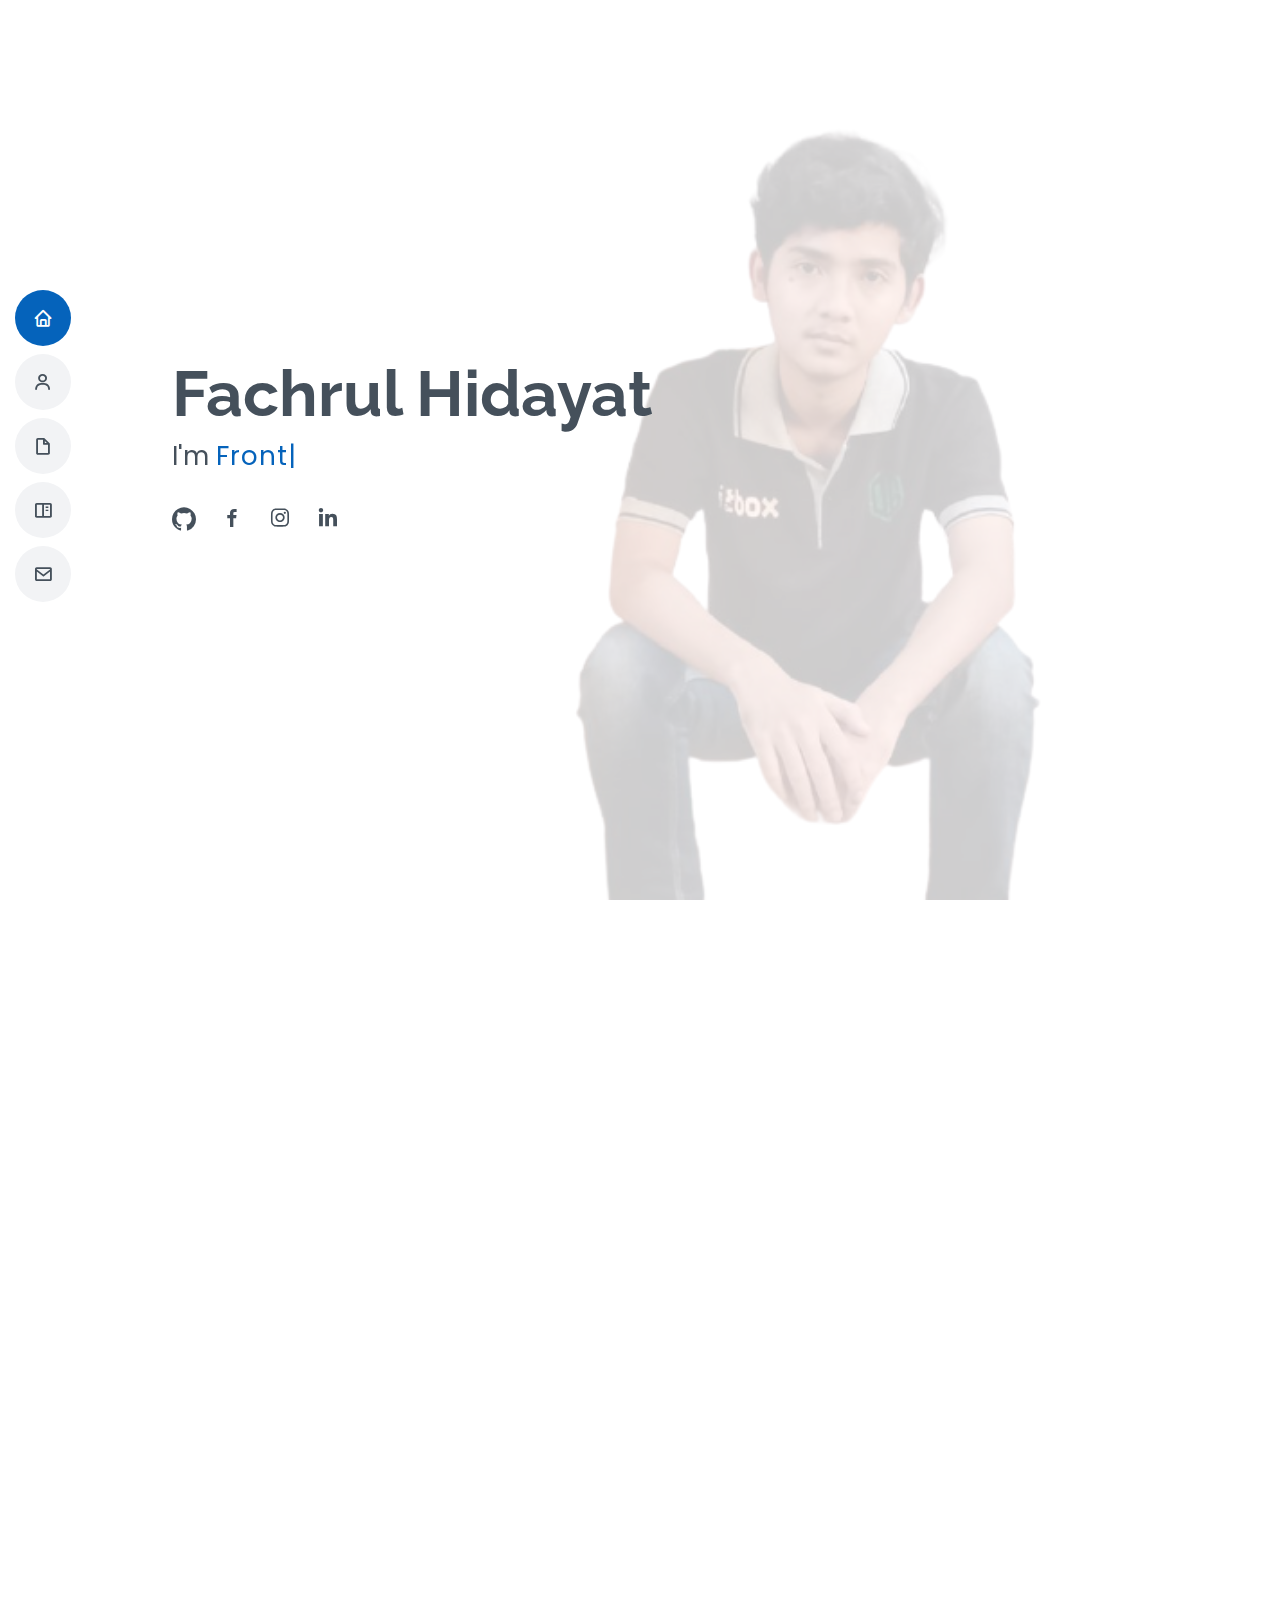
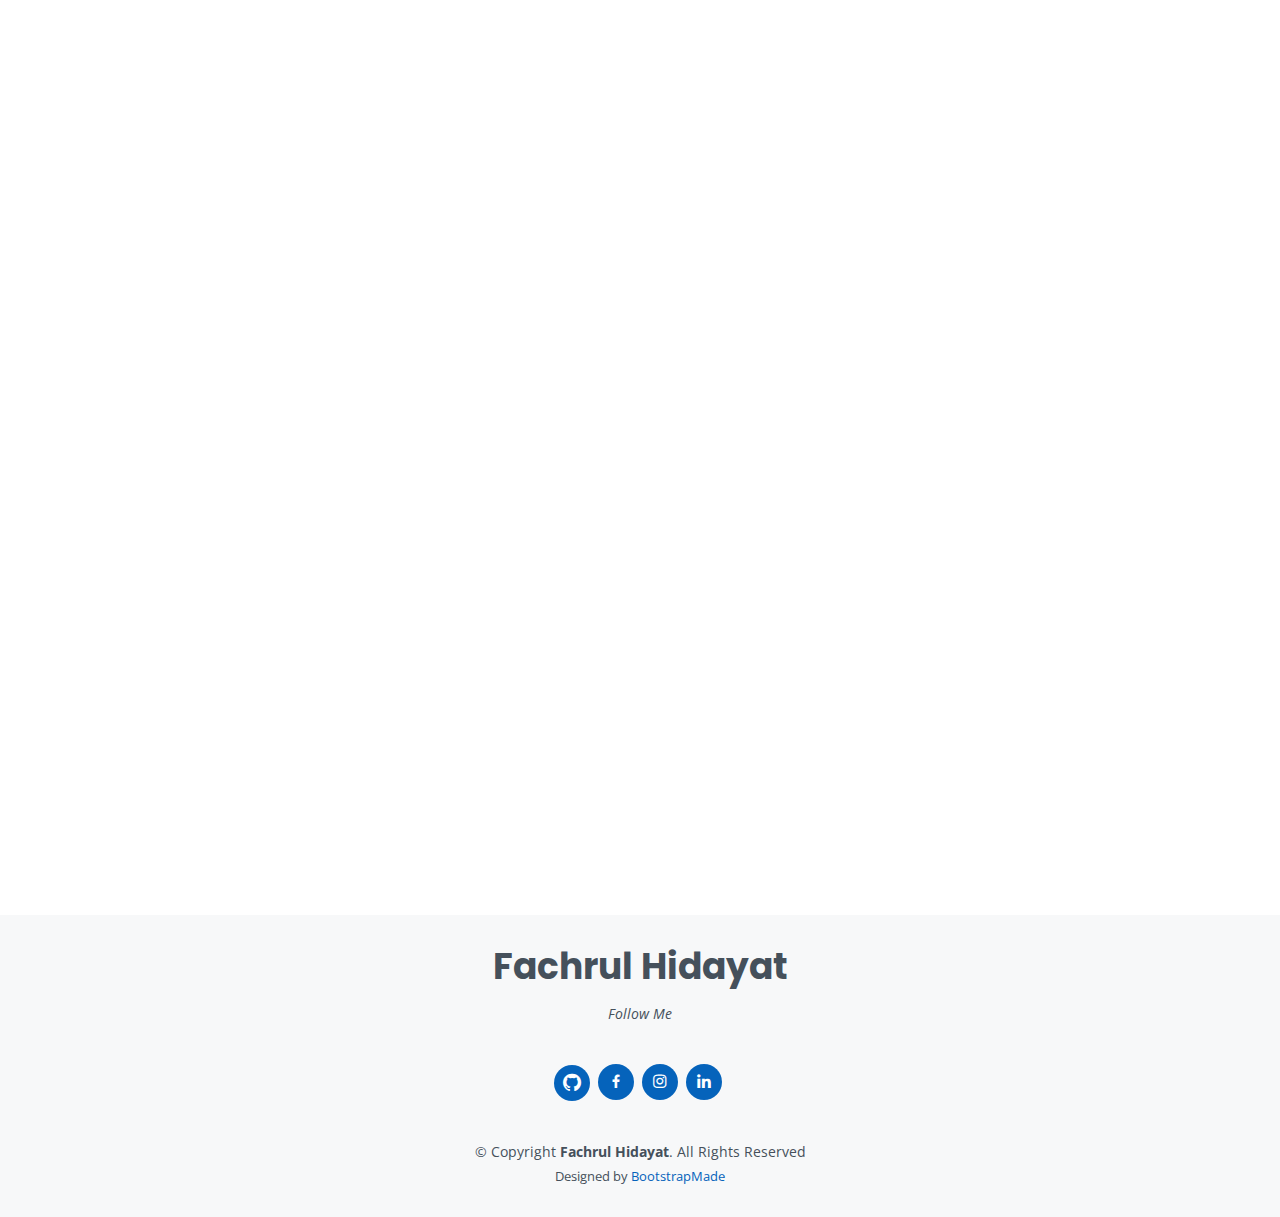
==== commit 5aebd4ef: "update" ====
--- a/index.html
+++ b/index.html
@@ -9,7 +9,7 @@
     <meta content="" name="keywords" />
 
     <!-- Favicons -->
-    <link href="assets/img/favicon.png" rel="icon" />
+    
     <link href="assets/img/apple-touch-icon.png" rel="apple-touch-icon" />
 
     <!-- Google Fonts -->
@@ -61,13 +61,12 @@
     <section id="hero" class="d-flex flex-column justify-content-center">
       <div class="container" data-aos="zoom-in" data-aos-delay="100">
         <h1>Fachrul Hidayat</h1>
-        <p>I'm <span class="typed" data-typed-items="Front-End Developer, Freelancer, Gamers"></span></p>
+        <p>I'm <span class="typed" data-typed-items="Front-End Developer, Web Developer,Freelancer, Gamers"></span></p>
         <div class="social-links">
-          <a href="#" class="twitter"><i class="bx bxl-twitter"></i></a>
-          <a href="#" class="facebook"><i class="bx bxl-facebook"></i></a>
-          <a href="#" class="instagram"><i class="bx bxl-instagram"></i></a>
-          <a href="#" class="google-plus"><i class="bx bxl-skype"></i></a>
-          <a href="#" class="linkedin"><i class="bx bxl-linkedin"></i></a>
+          <a href="https://github.com/fachrul-dev" class="github"><i class="bi bi-github"></i></i></a>
+          <a href="https://www.facebook.com/facrul.hidayat" class="facebook"><i class="bx bxl-facebook"></i></a>
+          <a href="https://www.instagram.com/fachrul_gg/" class="instagram"><i class="bx bxl-instagram"></i></a>
+          <a href="https://www.linkedin.com/in/fachrulhidayat-id/" class="linkedin"><i class="bx bxl-linkedin"></i></a>
         </div>
       </div>
     </section>
@@ -79,7 +78,7 @@
         <div class="container" data-aos="fade-up">
           <div class="section-title">
             <h2>About</h2>
-            <p>Saya adalah seorang fresh graduade yang memiliki ketertarikan di bidang front-end developer, dan saya juga memiliki semangat yang tinggi untuk belajar lebih banyak lagi bahasa pemrogramman yang belum saya kuasai</p>
+            <p>Saya adalah seorang fresh graduade yang memiliki ketertarikan di bidang Web Developer khususnya Front-End Developer, dan saya juga memiliki semangat yang tinggi untuk belajar lebih banyak lagi bahasa pemrogramman yang belum saya kuasai</p>
           </div>
 
           <div class="row align-items-center">
@@ -116,10 +115,7 @@
         <div class="container" data-aos="fade-up">
           <div class="section-title">
             <h2>Skills</h2>
-            <p>
-              Magnam dolores commodi suscipit. Necessitatibus eius consequatur ex aliquid fuga eum quidem. Sit sint consectetur velit. Quisquam quos quisquam cupiditate. Et nemo qui impedit suscipit alias ea. Quia fugiat sit in iste
-              officiis commodi quidem hic quas.
-            </p>
+            
           </div>
 
           <div class="row skills-content">
@@ -191,10 +187,7 @@
         <div class="container" data-aos="fade-up">
           <div class="section-title">
             <h2>Resume</h2>
-            <p>
-              Magnam dolores commodi suscipit. Necessitatibus eius consequatur ex aliquid fuga eum quidem. Sit sint consectetur velit. Quisquam quos quisquam cupiditate. Et nemo qui impedit suscipit alias ea. Quia fugiat sit in iste
-              officiis commodi quidem hic quas.
-            </p>
+            
           </div>
 
           <div class="row">
@@ -232,149 +225,81 @@
         <div class="container" data-aos="fade-up">
           <div class="section-title">
             <h2>Portfolio</h2>
-            <p>
-              Magnam dolores commodi suscipit. Necessitatibus eius consequatur ex aliquid fuga eum quidem. Sit sint consectetur velit. Quisquam quos quisquam cupiditate. Et nemo qui impedit suscipit alias ea. Quia fugiat sit in iste
-              officiis commodi quidem hic quas.
-            </p>
+            
           </div>
 
           <div class="row">
-            <div class="col-lg-12 d-flex justify-content-center" data-aos="fade-up" data-aos-delay="100">
+            <!-- <div class="col-lg-12 d-flex justify-content-center" data-aos="fade-up" data-aos-delay="100">
               <ul id="portfolio-flters">
                 <li data-filter="*" class="filter-active">All</li>
                 <li data-filter=".filter-app">App</li>
                 <li data-filter=".filter-card">Card</li>
                 <li data-filter=".filter-web">Web</li>
               </ul>
-            </div>
+            </div> -->
           </div>
 
           <div class="row portfolio-container" data-aos="fade-up" data-aos-delay="200">
-            <div class="col-lg-4 col-md-6 portfolio-item filter-app">
+            <div class="col-lg-6 col-md-6 portfolio-item filter-app shadow-lg">
               <div class="portfolio-wrap">
-                <img src="assets/img/portfolio/portfolio-1.jpg" class="img-fluid" alt="" />
+                <img src="assets/img/portfolio/ecommerce.png" class="img-fluid" alt="" />
                 <div class="portfolio-info">
-                  <h4>App 1</h4>
-                  <p>App</p>
+                  <h4>E-shop</h4>
+                  <p>Bootstrap 5</p>
                   <div class="portfolio-links">
-                    <a href="assets/img/portfolio/portfolio-1.jpg" data-gallery="portfolioGallery" class="portfolio-lightbox" title="App 1"><i class="bx bx-plus"></i></a>
-                    <a href="portfolio-details.html" class="portfolio-details-lightbox" data-glightbox="type: external" title="Portfolio Details"><i class="bx bx-link"></i></a>
-                  </div>
-                </div>
-              </div>
-            </div>
-
-            <div class="col-lg-4 col-md-6 portfolio-item filter-web">
+                    <a href="assets/img/portfolio/ecommerce.png" data-gallery="portfolioGallery" class="portfolio-lightbox" title="E-shop"><i class="bx bx-plus"></i></a>
+                    <a href="https://fachrul-dev.github.io/E-shop-with-bootstrap-5/" class="portfolio-details-lightbox" data-glightbox="type: external" title="Portfolio Details"><i class="bx bx-link"></i></a>
+                  </div>
+                </div>
+              </div>
+            </div>
+
+            <div class="col-lg-6 col-md-6 portfolio-item filter-web shadow-lg">
               <div class="portfolio-wrap">
-                <img src="assets/img/portfolio/portfolio-2.jpg" class="img-fluid" alt="" />
+                <img src="assets/img/portfolio/weather.png" class="img-fluid" alt="" />
                 <div class="portfolio-info">
-                  <h4>Web 3</h4>
-                  <p>Web</p>
+                  <h4>Weather App</h4>
+                  <p>Vue Js</p>
                   <div class="portfolio-links">
-                    <a href="assets/img/portfolio/portfolio-2.jpg" data-gallery="portfolioGallery" class="portfolio-lightbox" title="Web 3"><i class="bx bx-plus"></i></a>
-                    <a href="portfolio-details.html" class="portfolio-details-lightbox" data-glightbox="type: external" title="Portfolio Details"><i class="bx bx-link"></i></a>
-                  </div>
-                </div>
-              </div>
-            </div>
-
-            <div class="col-lg-4 col-md-6 portfolio-item filter-app">
+                    <a href="assets/img/portfolio/weather.png" data-gallery="portfolioGallery" class="portfolio-lightbox" title="Weather App"><i class="bx bx-plus"></i></a>
+                    <a href="https://fachrul-weather-app.netlify.app/" class="portfolio-details-lightbox" data-glightbox="type: external" title="Portfolio Details"><i class="bx bx-link"></i></a>
+                  </div>
+                </div>
+              </div>
+            </div>
+
+            <div class="col-lg-6 col-md-6 portfolio-item filter-app shadow-lg">
               <div class="portfolio-wrap">
-                <img src="assets/img/portfolio/portfolio-3.jpg" class="img-fluid" alt="" />
+                <img src="assets/img/portfolio/kuliner.png" class="img-fluid" alt="" />
                 <div class="portfolio-info">
-                  <h4>App 2</h4>
-                  <p>App</p>
+                  <h4>Kuliner</h4>
+                  <p>Vue Js</p>
                   <div class="portfolio-links">
-                    <a href="assets/img/portfolio/portfolio-3.jpg" data-gallery="portfolioGallery" class="portfolio-lightbox" title="App 2"><i class="bx bx-plus"></i></a>
-                    <a href="portfolio-details.html" class="portfolio-details-lightbox" data-glightbox="type: external" title="Portfolio Details"><i class="bx bx-link"></i></a>
-                  </div>
-                </div>
-              </div>
-            </div>
-
-            <div class="col-lg-4 col-md-6 portfolio-item filter-card">
+                    <a href="assets/img/portfolio/kuliner.png" data-gallery="portfolioGallery" class="portfolio-lightbox" title="Kuliner"><i class="bx bx-plus"></i></a>
+                    <a href="https://fachrul-kuliner-app.netlify.app/" class="portfolio-details-lightbox" data-glightbox="type: external" title="Portfolio Details"><i class="bx bx-link"></i></a>
+                  </div>
+                </div>
+              </div>
+            </div>
+
+            <div class="col-lg-6 col-md-6 portfolio-item filter-card shadow-lg">
               <div class="portfolio-wrap">
-                <img src="assets/img/portfolio/portfolio-4.jpg" class="img-fluid" alt="" />
+                <img src="assets/img/portfolio/landingpage.png" class="img-fluid" alt="" />
                 <div class="portfolio-info">
-                  <h4>Card 2</h4>
-                  <p>Card</p>
+                  <h4>Landingpage</h4>
+                  <p>Webflow</p>
                   <div class="portfolio-links">
-                    <a href="assets/img/portfolio/portfolio-4.jpg" data-gallery="portfolioGallery" class="portfolio-lightbox" title="Card 2"><i class="bx bx-plus"></i></a>
-                    <a href="portfolio-details.html" class="portfolio-details-lightbox" data-glightbox="type: external" title="Portfolio Details"><i class="bx bx-link"></i></a>
-                  </div>
-                </div>
-              </div>
-            </div>
-
-            <div class="col-lg-4 col-md-6 portfolio-item filter-web">
-              <div class="portfolio-wrap">
-                <img src="assets/img/portfolio/portfolio-5.jpg" class="img-fluid" alt="" />
-                <div class="portfolio-info">
-                  <h4>Web 2</h4>
-                  <p>Web</p>
-                  <div class="portfolio-links">
-                    <a href="assets/img/portfolio/portfolio-5.jpg" data-gallery="portfolioGallery" class="portfolio-lightbox" title="Web 2"><i class="bx bx-plus"></i></a>
-                    <a href="portfolio-details.html" class="portfolio-details-lightbox" data-glightbox="type: external" title="Portfolio Details"><i class="bx bx-link"></i></a>
-                  </div>
-                </div>
-              </div>
-            </div>
-
-            <div class="col-lg-4 col-md-6 portfolio-item filter-app">
-              <div class="portfolio-wrap">
-                <img src="assets/img/portfolio/portfolio-6.jpg" class="img-fluid" alt="" />
-                <div class="portfolio-info">
-                  <h4>App 3</h4>
-                  <p>App</p>
-                  <div class="portfolio-links">
-                    <a href="assets/img/portfolio/portfolio-6.jpg" data-gallery="portfolioGallery" class="portfolio-lightbox" title="App 3"><i class="bx bx-plus"></i></a>
-                    <a href="portfolio-details.html" class="portfolio-details-lightbox" data-glightbox="type: external" title="Portfolio Details"><i class="bx bx-link"></i></a>
-                  </div>
-                </div>
-              </div>
-            </div>
-
-            <div class="col-lg-4 col-md-6 portfolio-item filter-card">
-              <div class="portfolio-wrap">
-                <img src="assets/img/portfolio/portfolio-7.jpg" class="img-fluid" alt="" />
-                <div class="portfolio-info">
-                  <h4>Card 1</h4>
-                  <p>Card</p>
-                  <div class="portfolio-links">
-                    <a href="assets/img/portfolio/portfolio-7.jpg" data-gallery="portfolioGallery" class="portfolio-lightbox" title="Card 1"><i class="bx bx-plus"></i></a>
-                    <a href="portfolio-details.html" class="portfolio-details-lightbox" data-glightbox="type: external" title="Portfolio Details"><i class="bx bx-link"></i></a>
-                  </div>
-                </div>
-              </div>
-            </div>
-
-            <div class="col-lg-4 col-md-6 portfolio-item filter-card">
-              <div class="portfolio-wrap">
-                <img src="assets/img/portfolio/portfolio-8.jpg" class="img-fluid" alt="" />
-                <div class="portfolio-info">
-                  <h4>Card 3</h4>
-                  <p>Card</p>
-                  <div class="portfolio-links">
-                    <a href="assets/img/portfolio/portfolio-8.jpg" data-gallery="portfolioGallery" class="portfolio-lightbox" title="Card 3"><i class="bx bx-plus"></i></a>
-                    <a href="portfolio-details.html" class="portfolio-details-lightbox" data-glightbox="type: external" title="Portfolio Details"><i class="bx bx-link"></i></a>
-                  </div>
-                </div>
-              </div>
-            </div>
-
-            <div class="col-lg-4 col-md-6 portfolio-item filter-web">
-              <div class="portfolio-wrap">
-                <img src="assets/img/portfolio/portfolio-9.jpg" class="img-fluid" alt="" />
-                <div class="portfolio-info">
-                  <h4>Web 3</h4>
-                  <p>Web</p>
-                  <div class="portfolio-links">
-                    <a href="assets/img/portfolio/portfolio-9.jpg" data-gallery="portfolioGallery" class="portfolio-lightbox" title="Web 3"><i class="bx bx-plus"></i></a>
-                    <a href="portfolio-details.html" class="portfolio-details-lightbox" data-glightbox="type: external" title="Portfolio Details"><i class="bx bx-link"></i></a>
-                  </div>
-                </div>
-              </div>
-            </div>
+                    <a href="assets/img/portfolio/landingpage.png" data-gallery="portfolioGallery" class="portfolio-lightbox" title="Landingpage"><i class="bx bx-plus"></i></a>
+                    <a href="
+                    https://landingpage-7ff33b.webflow.io/" class="portfolio-details-lightbox" data-glightbox="type: external" title="Portfolio Details"><i class="bx bx-link"></i></a>
+                  </div>
+                </div>
+              </div>
+            </div>
+
+            
+
+            
           </div>
         </div>
       </section>
@@ -393,19 +318,19 @@
                 <div class="address">
                   <i class="bi bi-geo-alt"></i>
                   <h4>Location:</h4>
-                  <p>A108 Adam Street, New York, NY 535022</p>
+                  <p>Indramayu, Jawa Barat</p>
                 </div>
 
                 <div class="email">
                   <i class="bi bi-envelope"></i>
                   <h4>Email:</h4>
-                  <p>info@example.com</p>
+                  <p>fachrul.hidayat15@gmail.com</p>
                 </div>
 
                 <div class="phone">
                   <i class="bi bi-phone"></i>
                   <h4>Call:</h4>
-                  <p>+1 5589 55488 55s</p>
+                  <p>081904995318 / 089504503050</p>
                 </div>
               </div>
             </div>
@@ -445,16 +370,15 @@
     <footer id="footer">
       <div class="container">
         <h3>Fachrul Hidayat</h3>
-        <p>Et aut eum quis fuga eos sunt ipsa nihil. Labore corporis magni eligendi fuga maxime saepe commodi placeat.</p>
+        <p>Follow Me</p>
         <div class="social-links">
-          <a href="#" class="twitter"><i class="bx bxl-twitter"></i></a>
-          <a href="#" class="facebook"><i class="bx bxl-facebook"></i></a>
-          <a href="#" class="instagram"><i class="bx bxl-instagram"></i></a>
-          <a href="#" class="google-plus"><i class="bx bxl-skype"></i></a>
-          <a href="#" class="linkedin"><i class="bx bxl-linkedin"></i></a>
+          <a href="https://github.com/fachrul-dev" class="github"><i class="bi bi-github"></i></i></a>
+          <a href="https://www.facebook.com/facrul.hidayat" class="facebook"><i class="bx bxl-facebook"></i></a>
+          <a href="https://www.instagram.com/fachrul_gg/" class="instagram"><i class="bx bxl-instagram"></i></a>
+          <a href="https://www.linkedin.com/in/fachrulhidayat-id/" class="linkedin"><i class="bx bxl-linkedin"></i></a>
         </div>
         <div class="copyright">
-          &copy; Copyright <strong><span>MyResume</span></strong
+          &copy; Copyright <strong><span>Fachrul Hidayat</span></strong
           >. All Rights Reserved
         </div>
         <div class="credits">Designed by <a href="https://bootstrapmade.com/">BootstrapMade</a></div>
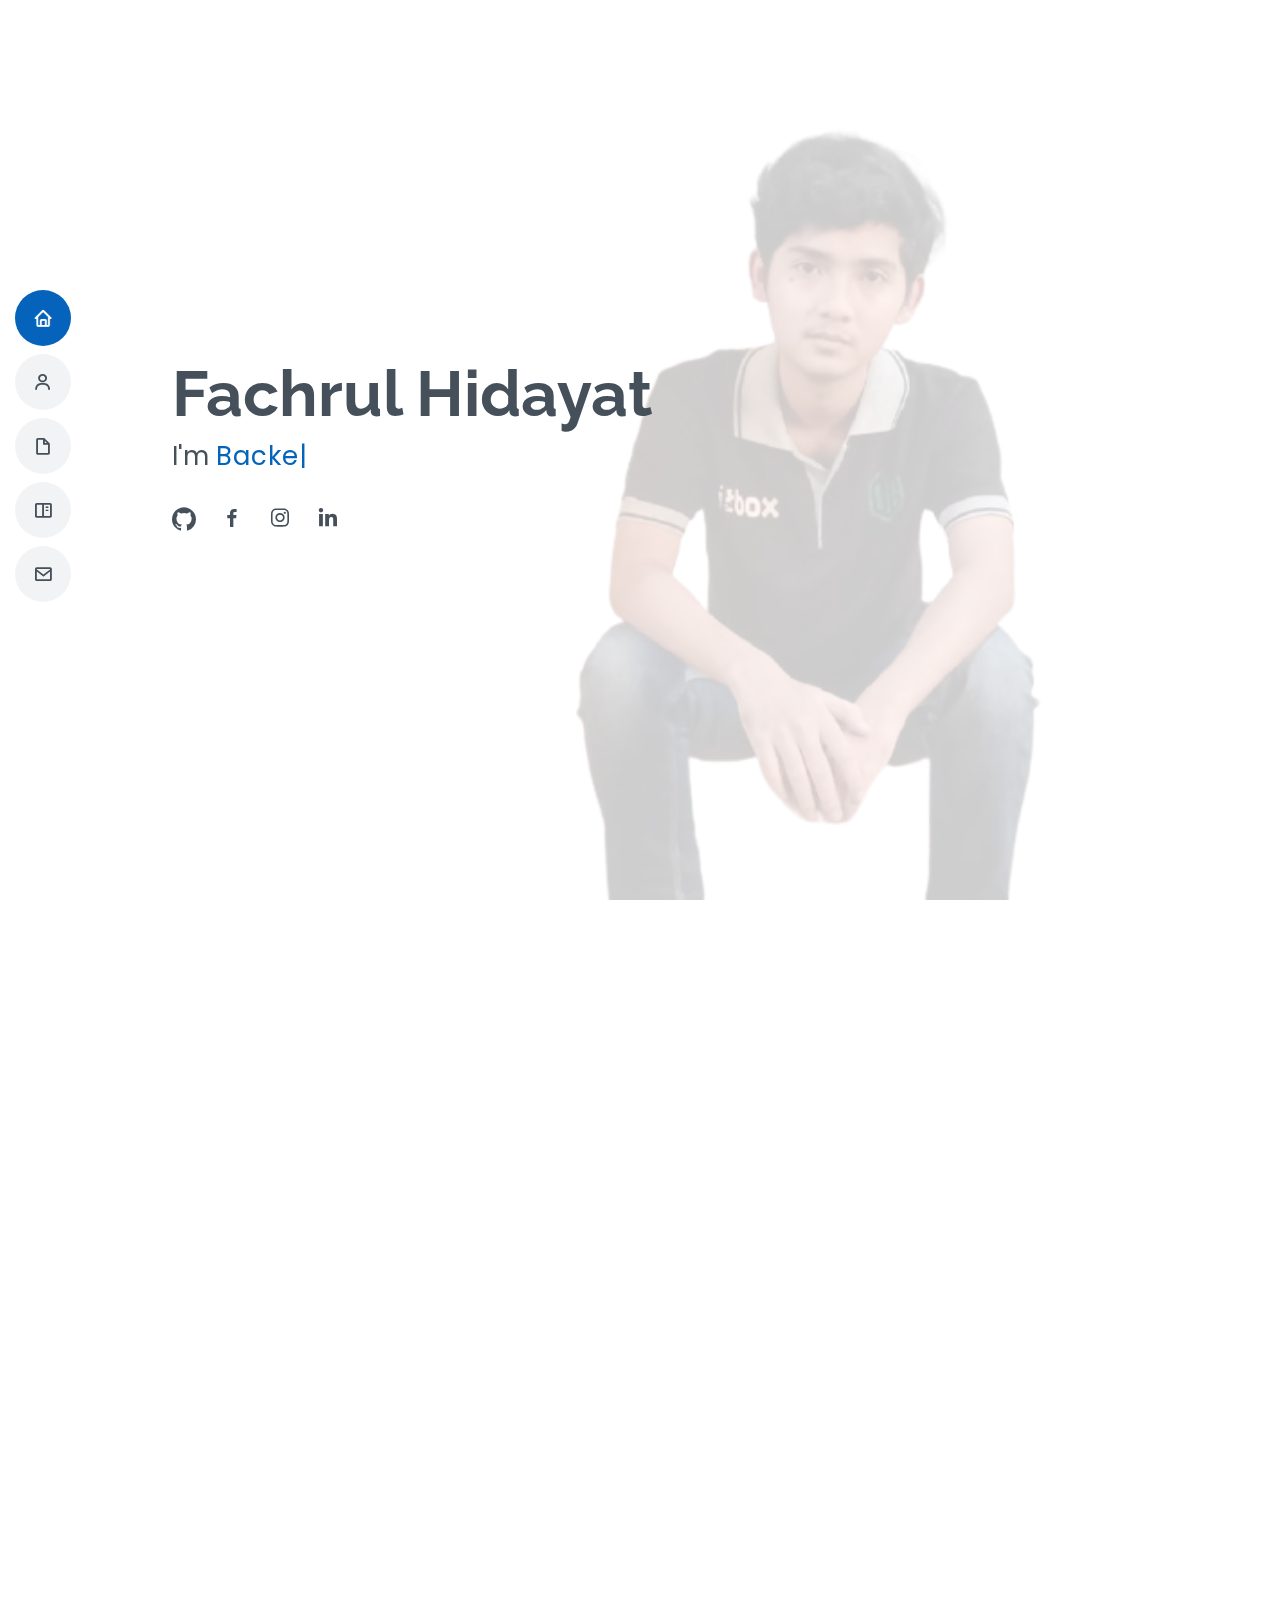
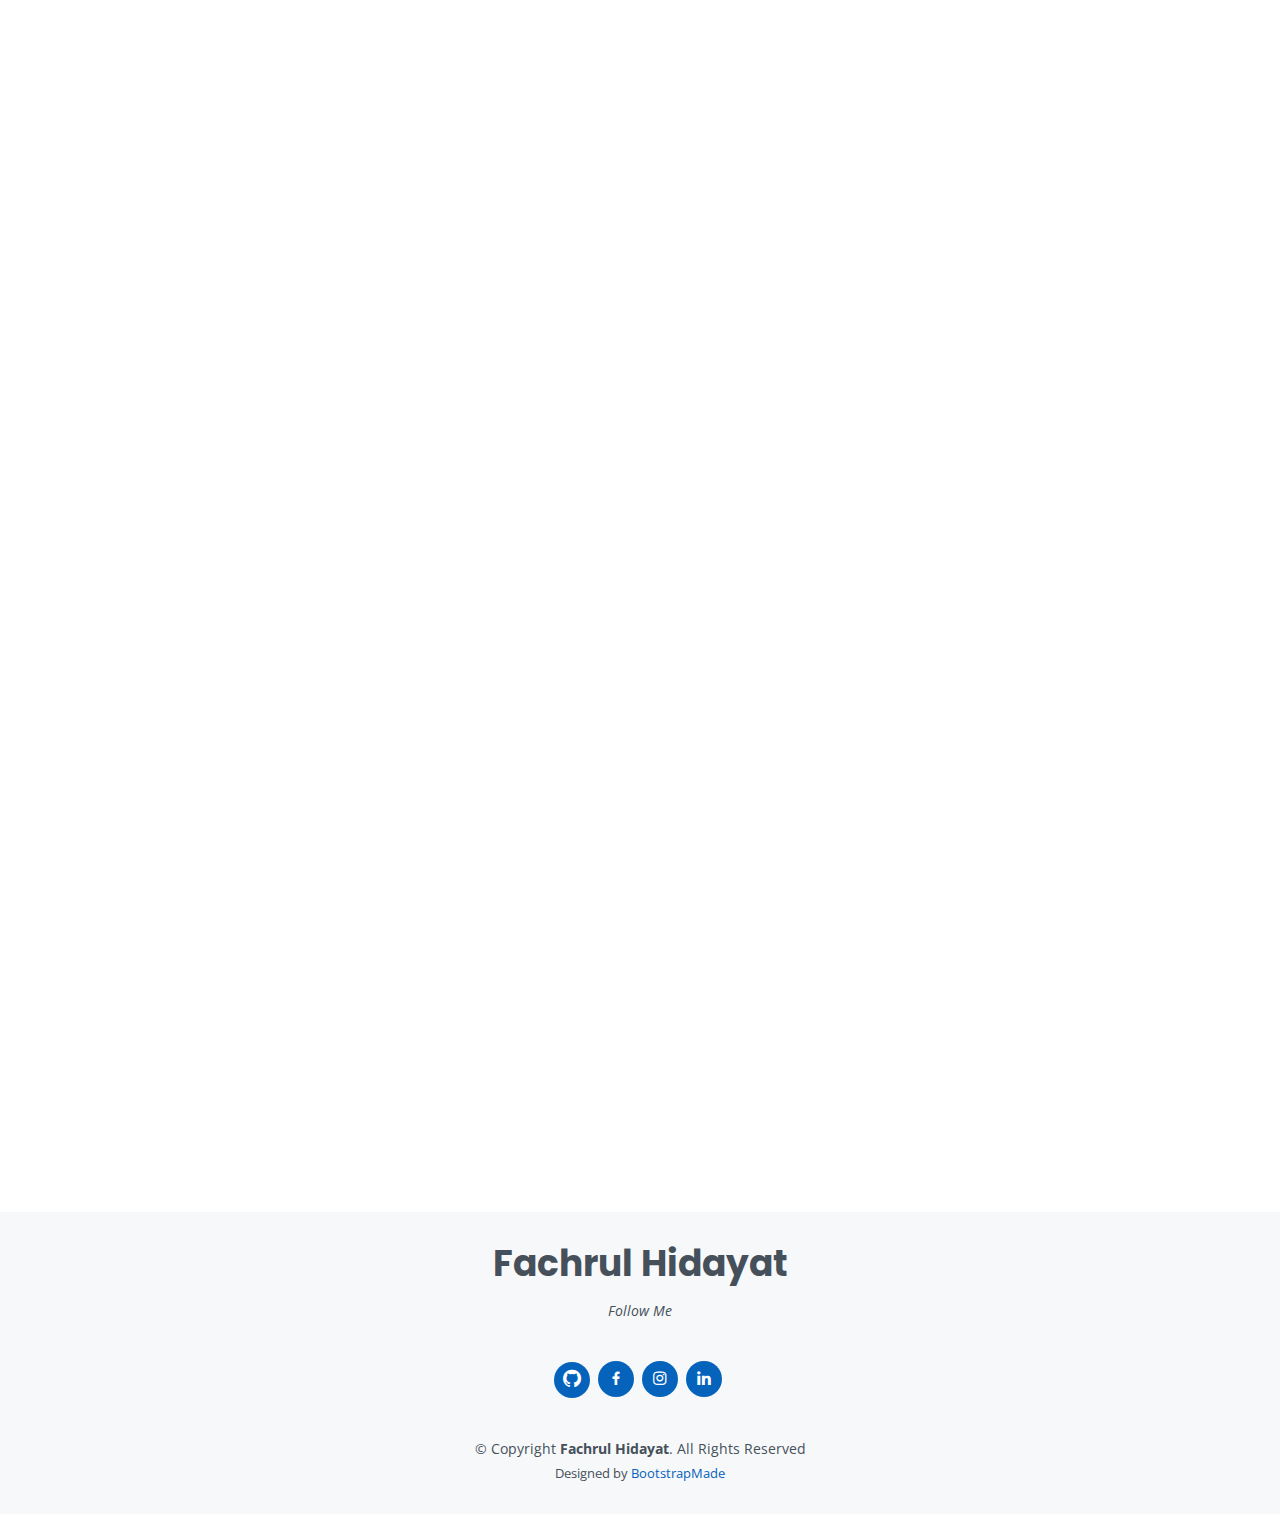
==== commit 95fe6778: "update" ====
--- a/index.html
+++ b/index.html
@@ -4,7 +4,7 @@
     <meta charset="utf-8" />
     <meta content="width=device-width, initial-scale=1.0" name="viewport" />
 
-    <title>MyResume Bootstrap Template - Index</title>
+    <title>Fachrul Hidayat</title>
     <meta content="" name="description" />
     <meta content="" name="keywords" />
 
@@ -61,11 +61,11 @@
     <section id="hero" class="d-flex flex-column justify-content-center">
       <div class="container" data-aos="zoom-in" data-aos-delay="100">
         <h1>Fachrul Hidayat</h1>
-        <p>I'm <span class="typed" data-typed-items="Front-End Developer, Web Developer,Freelancer, Gamers"></span></p>
+        <p>I'm <span class="typed" data-typed-items="Backend Software Engineer, Web Developer,Freelancer"></span></p>
         <div class="social-links">
           <a href="https://github.com/fachrul-dev" class="github"><i class="bi bi-github"></i></i></a>
-          <a href="https://www.facebook.com/facrul.hidayat" class="facebook"><i class="bx bxl-facebook"></i></a>
-          <a href="https://www.instagram.com/fachrul_gg/" class="instagram"><i class="bx bxl-instagram"></i></a>
+          <a href="https://www.facebook.com/facrul.hidayat" target="_blank" class="facebook"><i class="bx bxl-facebook"></i></a>
+          <a href="https://www.instagram.com/fachrul.id/" class="instagram"><i class="bx bxl-instagram"></i></a>
           <a href="https://www.linkedin.com/in/fachrulhidayat-id/" class="linkedin"><i class="bx bxl-linkedin"></i></a>
         </div>
       </div>
@@ -86,7 +86,7 @@
               <img src="assets/img/fahrul.jpg" class="img-fluid rounded" alt="" />
             </div>
             <div class="col-lg-8 pt-4 pt-lg-0 content">
-              <h3>Front-End Developer</h3>
+              <h3>Backend Software Engineer</h3>
 
               <div class="row">
                 <div class="col-lg-6">
@@ -98,8 +98,8 @@
                 </div>
                 <div class="col-lg-6">
                   <ul>
-                    <li><i class="bi bi-chevron-right"></i> <strong>Age:</strong> <span>22</span></li>
-                    <li><i class="bi bi-chevron-right"></i> <strong>Degree:</strong> <span>Junior</span></li>
+                    <li><i class="bi bi-chevron-right"></i> <strong>Age:</strong> <span>24</span></li>
+                    <li><i class="bi bi-chevron-right"></i> <strong>Degree:</strong> <span>Middle</span></li>
                     <li><i class="bi bi-chevron-right"></i> <strong>Email:</strong> <span>fachrul.hidayat15@gmail.com</span></li>
                   </ul>
                 </div>
@@ -121,57 +121,80 @@
           <div class="row skills-content">
             <div class="col-lg-6">
               <div class="progress">
-                <span class="skill">HTML <i class="val">90%</i></span>
+                <span class="skill">HTML <i class="val">75%</i></span>
+                <div class="progress-bar-wrap">
+                  <div class="progress-bar" role="progressbar" aria-valuenow="75" aria-valuemin="0" aria-valuemax="100"></div>
+                </div>
+              </div>
+
+              <div class="progress">
+                <span class="skill">CSS <i class="val">70%</i></span>
+                <div class="progress-bar-wrap">
+                  <div class="progress-bar" role="progressbar" aria-valuenow="70" aria-valuemin="0" aria-valuemax="100"></div>
+                </div>
+              </div>
+
+              <div class="progress">
+                <span class="skill">JavaScript <i class="val">70%</i></span>
+                <div class="progress-bar-wrap">
+                  <div class="progress-bar" role="progressbar" aria-valuenow="70" aria-valuemin="0" aria-valuemax="100"></div>
+                </div>
+              </div>
+
+              <div class="progress">
+                <span class="skill">Java <i class="val">80%</i></span>
+                <div class="progress-bar-wrap">
+                  <div class="progress-bar" role="progressbar" aria-valuenow="80" aria-valuemin="0" aria-valuemax="100"></div>
+                </div>
+              </div>
+
+              <div class="progress">
+                <span class="skill">Springboot <i class="val">80%</i></span>
+                <div class="progress-bar-wrap">
+                  <div class="progress-bar" role="progressbar" aria-valuenow="80" aria-valuemin="0" aria-valuemax="100"></div>
+                </div>
+              </div>
+
+              <div class="progress">
+                <span class="skill">PHP <i class="val">70%</i></span>
+                <div class="progress-bar-wrap">
+                  <div class="progress-bar" role="progressbar" aria-valuenow="70" aria-valuemin="0" aria-valuemax="100"></div>
+                </div>
+              </div>
+            </div>
+
+            <div class="col-lg-6">
+             
+
+              <div class="progress">
+                <span class="skill">Laravel <i class="val">75%</i></span>
+                <div class="progress-bar-wrap">
+                  <div class="progress-bar" role="progressbar" aria-valuenow="75" aria-valuemin="0" aria-valuemax="100"></div>
+                </div>
+              </div>
+              <div class="progress">
+                <span class="skill">Bootstrap <i class="val">80%</i></span>
+                <div class="progress-bar-wrap">
+                  <div class="progress-bar" role="progressbar" aria-valuenow="80" aria-valuemin="0" aria-valuemax="100"></div>
+                </div>
+              </div>
+
+              <div class="progress">
+                <span class="skill">MySql <i class="val">80%</i></span>
+                <div class="progress-bar-wrap">
+                  <div class="progress-bar" role="progressbar" aria-valuenow="80" aria-valuemin="0" aria-valuemax="100"></div>
+                </div>
+              </div>
+
+              <div class="progress">
+                <span class="skill">SQL Server <i class="val">90%</i></span>
                 <div class="progress-bar-wrap">
                   <div class="progress-bar" role="progressbar" aria-valuenow="90" aria-valuemin="0" aria-valuemax="100"></div>
                 </div>
               </div>
 
               <div class="progress">
-                <span class="skill">CSS <i class="val">85%</i></span>
-                <div class="progress-bar-wrap">
-                  <div class="progress-bar" role="progressbar" aria-valuenow="85" aria-valuemin="0" aria-valuemax="100"></div>
-                </div>
-              </div>
-
-              <div class="progress">
-                <span class="skill">JavaScript <i class="val">70%</i></span>
-                <div class="progress-bar-wrap">
-                  <div class="progress-bar" role="progressbar" aria-valuenow="70" aria-valuemin="0" aria-valuemax="100"></div>
-                </div>
-              </div>
-
-              <div class="progress">
-                <span class="skill">Jquery <i class="val">70%</i></span>
-                <div class="progress-bar-wrap">
-                  <div class="progress-bar" role="progressbar" aria-valuenow="70" aria-valuemin="0" aria-valuemax="100"></div>
-                </div>
-              </div>
-            </div>
-
-            <div class="col-lg-6">
-              <div class="progress">
-                <span class="skill">Vue <i class="val">70%</i></span>
-                <div class="progress-bar-wrap">
-                  <div class="progress-bar" role="progressbar" aria-valuenow="70" aria-valuemin="0" aria-valuemax="100"></div>
-                </div>
-              </div>
-
-              <div class="progress">
-                <span class="skill">WordPress <i class="val">70%</i></span>
-                <div class="progress-bar-wrap">
-                  <div class="progress-bar" role="progressbar" aria-valuenow="70" aria-valuemin="0" aria-valuemax="100"></div>
-                </div>
-              </div>
-
-              <div class="progress">
-                <span class="skill">Webflow <i class="val">75%</i></span>
-                <div class="progress-bar-wrap">
-                  <div class="progress-bar" role="progressbar" aria-valuenow="75" aria-valuemin="0" aria-valuemax="100"></div>
-                </div>
-              </div>
-              <div class="progress">
-                <span class="skill">Bootstrap <i class="val">80%</i></span>
+                <span class="skill">Postgree Sql <i class="val">80%</i></span>
                 <div class="progress-bar-wrap">
                   <div class="progress-bar" role="progressbar" aria-valuenow="80" aria-valuemin="0" aria-valuemax="100"></div>
                 </div>
@@ -194,24 +217,30 @@
             <div class="col-lg-6">
               <h3 class="resume-title">Education</h3>
               <div class="resume-item">
-                <h4>Teknik Komputer &amp;Jaringan</h4>
+                <h4>Computer Network Engineering</h4>
                 <h5>2013 - 2016</h5>
                 <p><em>SMK Negeri 1 Sindang</em></p>
               </div>
               <div class="resume-item">
-                <h4>Teknik Informatika</h4>
+                <h4>Informatics Engineering</h4>
                 <h5>2016 - 2020</h5>
                 <p><em>Sekolah Tinggi Teknologi Bandung</em></p>
               </div>
             </div>
             <div class="col-lg-6">
-              <h3 class="resume-title">Internship Experience</h3>
+              <h3 class="resume-title">Work Experience</h3>
               <div class="resume-item">
-                <h4>Junior Web Developer</h4>
-                <h5>Agustus 2019 - Desember 2019</h5>
-                <p><em>PDAM Tirta Darma Ayu</em></p>
+                <h4>Backend Software Engineer</h4>
+                <h5>February 2022 - Till now</h5>
+                <p><em>PT. PLN Icon Plus</em></p>
                 <ul>
-                  <li>work closely with the team to build layouts, REST APIs, MySQL databases</li>
+                  <li>Working with team to plan and develop new features for existing products or creating entirely products using existing technology</li>
+                  <li>Oversee backend development using Java Springboot to maintain mobile security and efficiency</li>
+                  <li>API Integration using retrofit</li>
+                  <li>Trobleshoot problems in the team and for user</li>
+                  <li>Build Store Procedure in database</li>
+                  <li>Build REST API</li>
+                  <li>Build databases and table for mobile applications</li>
                 </ul>
               </div>
             </div>
@@ -318,7 +347,7 @@
                 <div class="address">
                   <i class="bi bi-geo-alt"></i>
                   <h4>Location:</h4>
-                  <p>Indramayu, Jawa Barat</p>
+                  <p>Jakarta, Indonesia</p>
                 </div>
 
                 <div class="email">
